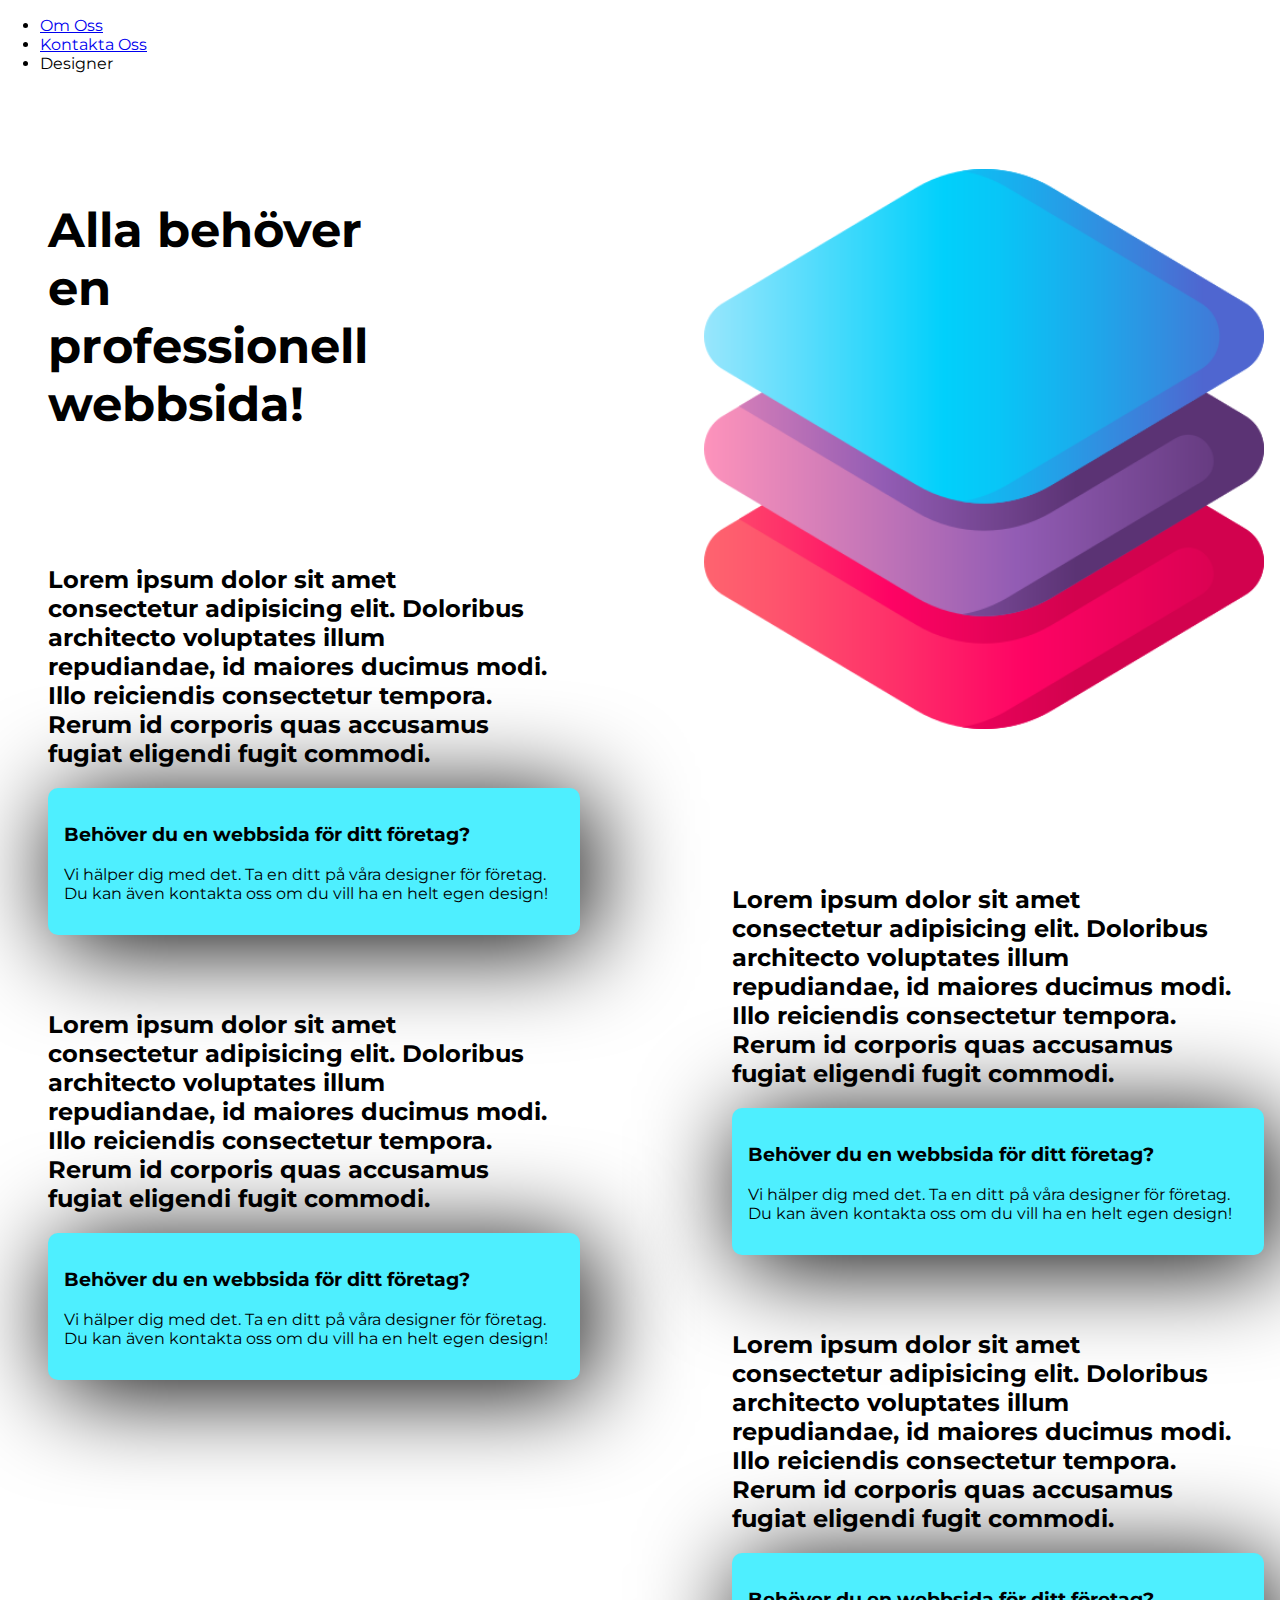
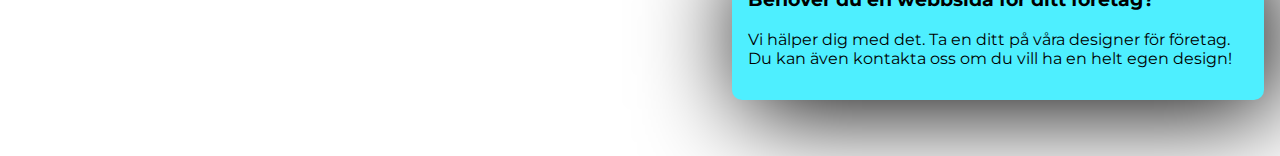
==== pages/index.html @ 2367527f "Version: 0.1.5" ====
<!DOCTYPE html>

<html lang="en">
    <head>
        <meta charset="UTF-8">
        <meta http-equiv="X-UA-Compatible" content="IE=edge">
        <meta name="viewport" content="width=device-width, initial-scale=1.0">
        <title>Hem - Hemsidor UF</title>
        <link rel="stylesheet" href="../styles/style.css">
        <link rel="stylesheet" href="../styles/utility.css">
        <link rel="stylesheet" href="../styles/index.css">
    </head>
    <body>
        <header>
            <nav>
                <div class="container">
                    <ul>
                        <li><a class="fw-400" href="../pages/Om-Oss.html">Om Oss</a></li>
                        <li><a class="fw-400" href="../pages/Kontakta-Oss.html">Kontakta Oss</a></li>
                        <li><a class="fw-400" hrkef="../pages/Designer.html">Designer</a></li>
                    </ul>
                </div>
            </nav>
        </header>
        <main>
            <div class="top-container">
                <h1 class="fs-900">Alla behöver en professionell webbsida!</h1>
                <img src="../images/layers.png">
            </div>
            <div class="mid-container">
                <section class="left">
                    <h2>Lorem ipsum dolor sit amet consectetur adipisicing elit. Doloribus architecto voluptates illum repudiandae, id maiores ducimus modi. Illo reiciendis consectetur tempora. Rerum id corporis quas accusamus fugiat eligendi fugit commodi.</h2>
                    <div class="card primary-color">
                        <h3>Behöver du en webbsida för ditt företag?</h3>
                        <p>Vi hälper dig med det. Ta en ditt på våra designer för företag. Du kan även kontakta oss om du vill ha en helt egen design!</p>
    
                        <div class="card-btn fw-700">Kontakta Oss</div>
                    </div>
                </section>
                <section class="right first-section">
                    <h2>Lorem ipsum dolor sit amet consectetur adipisicing elit. Doloribus architecto voluptates illum repudiandae, id maiores ducimus modi. Illo reiciendis consectetur tempora. Rerum id corporis quas accusamus fugiat eligendi fugit commodi.</h2>
                    <div class="card primary-color">
                        <h3>Behöver du en webbsida för ditt företag?</h3>
                        <p>Vi hälper dig med det. Ta en ditt på våra designer för företag. Du kan även kontakta oss om du vill ha en helt egen design!</p>
    
                        <div class="card-btn fw-700">Kontakta Oss</div>
                    </div>
                </section>
                <section class="left">
                    <h2>Lorem ipsum dolor sit amet consectetur adipisicing elit. Doloribus architecto voluptates illum repudiandae, id maiores ducimus modi. Illo reiciendis consectetur tempora. Rerum id corporis quas accusamus fugiat eligendi fugit commodi.</h2>
                    <div class="card primary-color">
                        <h3>Behöver du en webbsida för ditt företag?</h3>
                        <p>Vi hälper dig med det. Ta en ditt på våra designer för företag. Du kan även kontakta oss om du vill ha en helt egen design!</p>
    
                        <div class="card-btn fw-700">Kontakta Oss</div>
                    </div>
                </section>
                <section class="right">
                    <h2>Lorem ipsum dolor sit amet consectetur adipisicing elit. Doloribus architecto voluptates illum repudiandae, id maiores ducimus modi. Illo reiciendis consectetur tempora. Rerum id corporis quas accusamus fugiat eligendi fugit commodi.</h2>
                    <div class="card primary-color">
                        <h3>Behöver du en webbsida för ditt företag?</h3>
                        <p>Vi hälper dig med det. Ta en ditt på våra designer för företag. Du kan även kontakta oss om du vill ha en helt egen design!</p>
    
                        <div class="card-btn fw-700">Kontakta Oss</div>
                    </div>
                </section>
            </div>
        </main>
        <footer>

        </footer>
    </body>
</html>
---- styles/style.css ----
body {
    padding: 0;
    margin: 0;
    font-family: var(--ff-primary);
}
---- styles/utility.css ----
@import url('https://fonts.googleapis.com/css2?family=Montserrat:wght@400;500;600;700&display=swap');

:root {
    --primary-color: rgba(78,239,255,1);
    --secondary-color: white;
    --text-color: black;
    --clr-footer: #25316D;

    --ff-primary: "Montserrat", sans-serif;
    
    --fw-400: 400;
    --fw-500: 500;
    --fw-600: 600;
    --fw-700: 700;

    --fs-900: 3rem;
}

.fw-400 { font-weight: var(--fw-400) }
.fw-500 { font-weight: var(--fw-500) }
.fw-600 { font-weight: var(--fw-600) }
.fw-700 { font-weight: var(--fw-700) }

.fs-900 { font-size: var(--fs-900) }

.card {
    border-radius: 10px;
    box-shadow: 10px 10px 100px black;
    padding: 20px;
    padding-top: 10px;
}

.primary-color { background: var(--primary-color)}
---- styles/index.css ----
.top-container {
    display: flex;
    justify-content: space-between;
    margin: auto;
    margin-bottom: 5rem;
}

main h1 {
    width: 30%;
}

.top-container img {
    width: 35rem;
    height: 35rem;
    position: absolute;
    right: 1rem;
}

section {
    max-width: 500px;
}

.card {
    width: 100%;
    margin-bottom: 3.5rem;
    padding: 1rem;
}

main {
    margin-top: 3rem;
    padding: 3rem;
}

footer {
    background-color: var(--clr-footer);
}

.card-btn {
    background-color: var(--secondary-color);
    width: 25%;
    padding: 1.2rem 1rem;
    border-radius: 1.2rem;
    text-align: center;
    display: none;
}

.card:hover .card-btn {
    display: block;
}

.first-section {
    margin-top: 20rem;
}

.left { float: left; }
.right { float: right; }
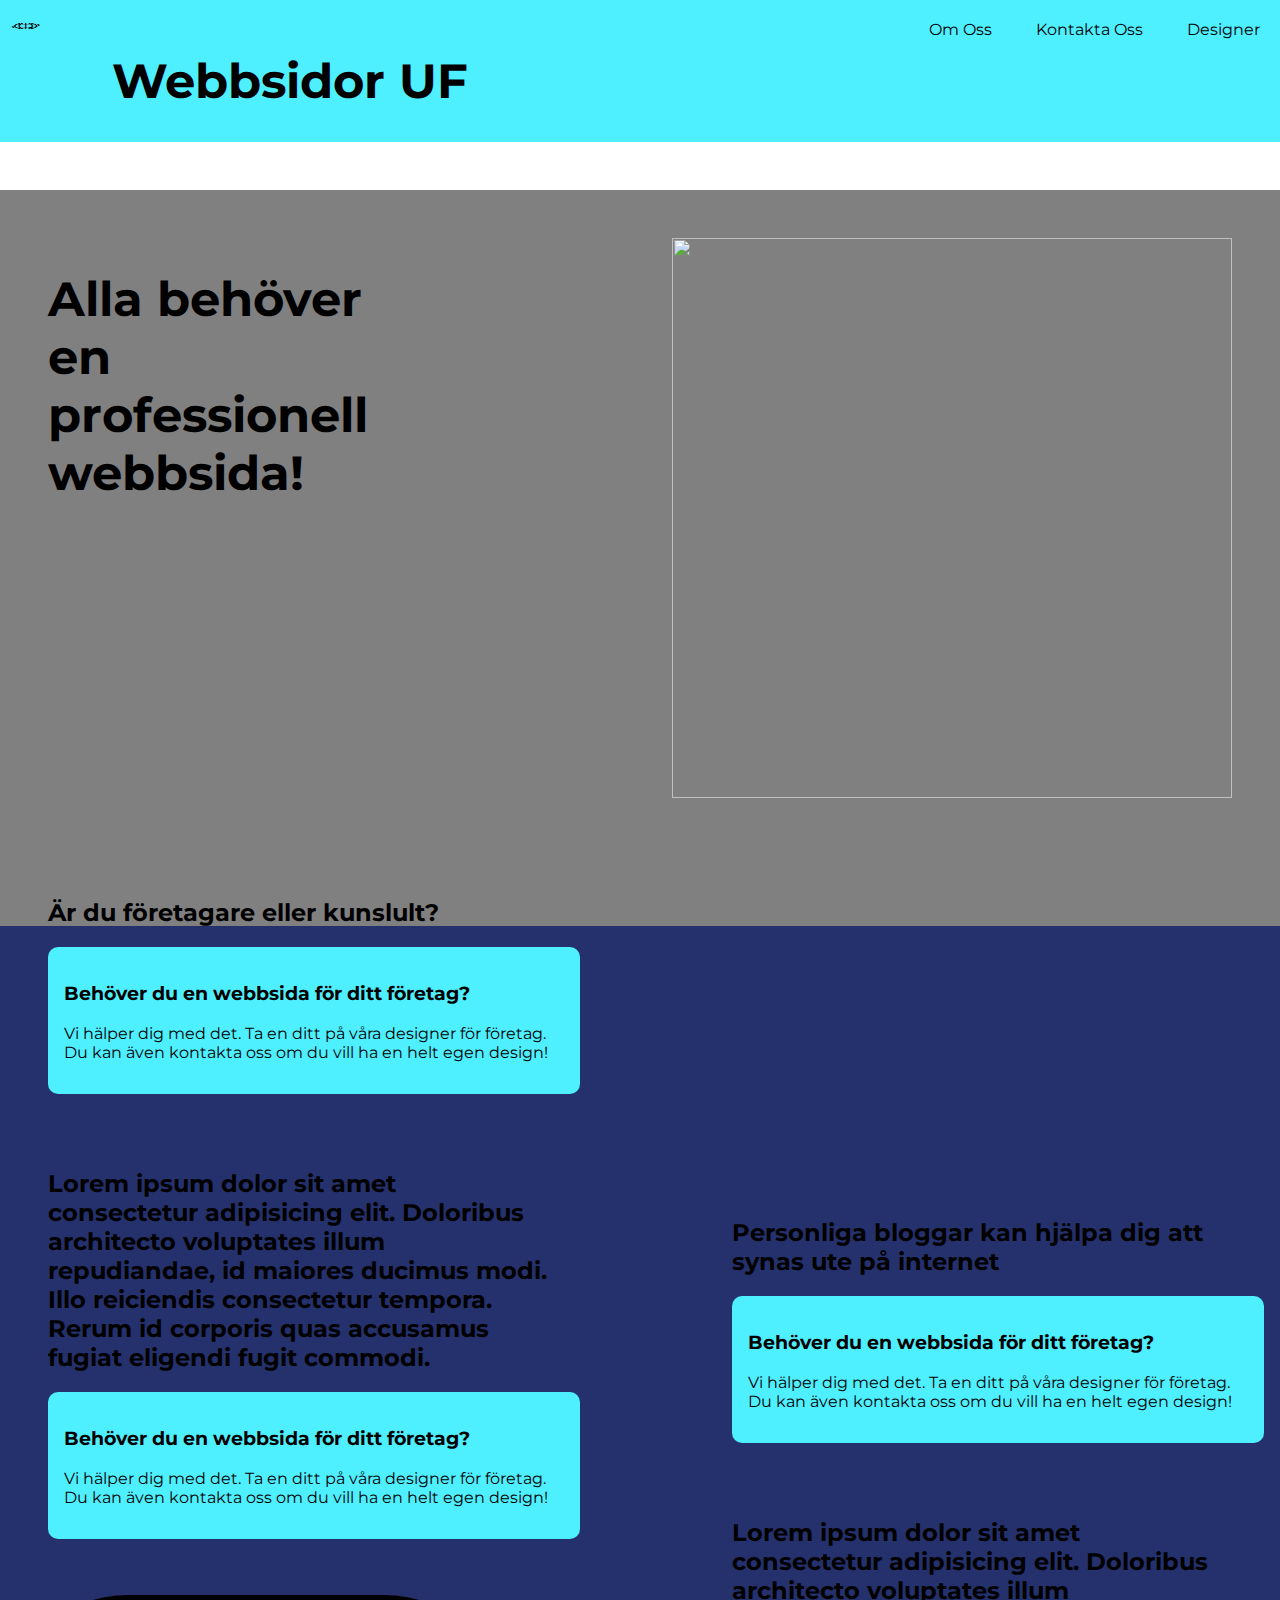
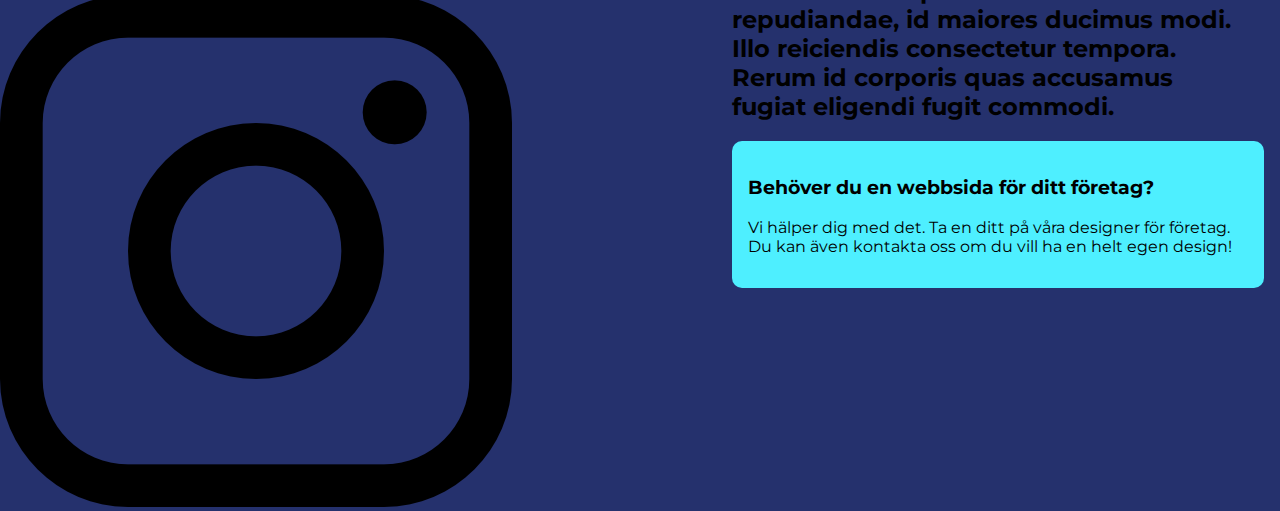
==== commit c0f0149e: "Version: 0.1.8" ====
--- a/pages/index.html
+++ b/pages/index.html
@@ -13,6 +13,10 @@
     <body>
         <header>
             <nav>
+                <div class="left-container">
+                    <img src="../images/unnamed (1).png">
+                    <h1>Webbsidor UF</h1>
+                </div>
                 <div class="container">
                     <ul>
                         <li><a class="fw-400" href="../pages/Om-Oss.html">Om Oss</a></li>
@@ -25,11 +29,13 @@
         <main>
             <div class="top-container">
                 <h1 class="fs-900">Alla behöver en professionell webbsida!</h1>
-                <img src="../images/layers.png">
+                <img src="../images/ux (1).png">
             </div>
             <div class="mid-container">
                 <section class="left">
-                    <h2>Lorem ipsum dolor sit amet consectetur adipisicing elit. Doloribus architecto voluptates illum repudiandae, id maiores ducimus modi. Illo reiciendis consectetur tempora. Rerum id corporis quas accusamus fugiat eligendi fugit commodi.</h2>
+                    <h2>
+                        Är du företagare eller kunslult?
+                    </h2>
                     <div class="card primary-color">
                         <h3>Behöver du en webbsida för ditt företag?</h3>
                         <p>Vi hälper dig med det. Ta en ditt på våra designer för företag. Du kan även kontakta oss om du vill ha en helt egen design!</p>
@@ -38,7 +44,7 @@
                     </div>
                 </section>
                 <section class="right first-section">
-                    <h2>Lorem ipsum dolor sit amet consectetur adipisicing elit. Doloribus architecto voluptates illum repudiandae, id maiores ducimus modi. Illo reiciendis consectetur tempora. Rerum id corporis quas accusamus fugiat eligendi fugit commodi.</h2>
+                    <h2>Personliga bloggar kan hjälpa dig att synas ute på internet</h2>
                     <div class="card primary-color">
                         <h3>Behöver du en webbsida för ditt företag?</h3>
                         <p>Vi hälper dig med det. Ta en ditt på våra designer för företag. Du kan även kontakta oss om du vill ha en helt egen design!</p>
@@ -67,7 +73,9 @@
             </div>
         </main>
         <footer>
-
+            <div class="social-media-holder">
+                <img src="../images/instagram.png">
+            </div>
         </footer>
     </body>
 </html>--- a/styles/style.css
+++ b/styles/style.css
@@ -4,4 +4,66 @@
     padding: 0;
     margin: 0;
     font-family: var(--ff-primary);
+}
+
+nav {
+    background: var(--primary-color);
+    margin: auto;
+    padding-top: 20px;
+    display: flex;
+    justify-content: space-between;
+    flex-grow: 4;
+}
+
+nav .left-container {
+    display: flex;
+    justify-content: space-between;
+}
+
+nav h1 {
+    font-size: 3rem;
+}
+
+nav img {
+    width: 10%;
+    height: 10%;
+    max-height: 7rem;
+    max-width: 7rem;
+    padding: 0;
+}
+
+nav .container {
+    max-width: 1500px;
+}
+
+nav ul {
+    padding: 0;
+    margin: 0;
+    list-style: none;
+}
+
+nav ul li {
+    display: inline;
+    margin: 0 20px;
+}
+
+nav ul li a {
+    text-decoration: none;
+    color: black;
+}
+
+nav ul li a:hover {
+    padding-bottom: 5px;
+    border-bottom: 2px black solid;
+}
+
+main {
+    margin: auto;
+    max-width: 1600px;
+    background-color: grey;
+}
+
+footer {
+    background-color: var(--clr-footer);
+    display: flex,
 }--- a/styles/utility.css
+++ b/styles/utility.css
@@ -27,7 +27,6 @@
 
 .card {
     border-radius: 10px;
-    box-shadow: 10px 10px 100px black;
     padding: 20px;
     padding-top: 10px;
 }
--- a/styles/index.css
+++ b/styles/index.css
@@ -14,7 +14,7 @@
 .top-container img {
     width: 35rem;
     height: 35rem;
-    position: absolute;
+    /* position: absolute; */
     right: 1rem;
 }
 
@@ -31,10 +31,6 @@
 main {
     margin-top: 3rem;
     padding: 3rem;
-}
-
-footer {
-    background-color: var(--clr-footer);
 }
 
 .card-btn {
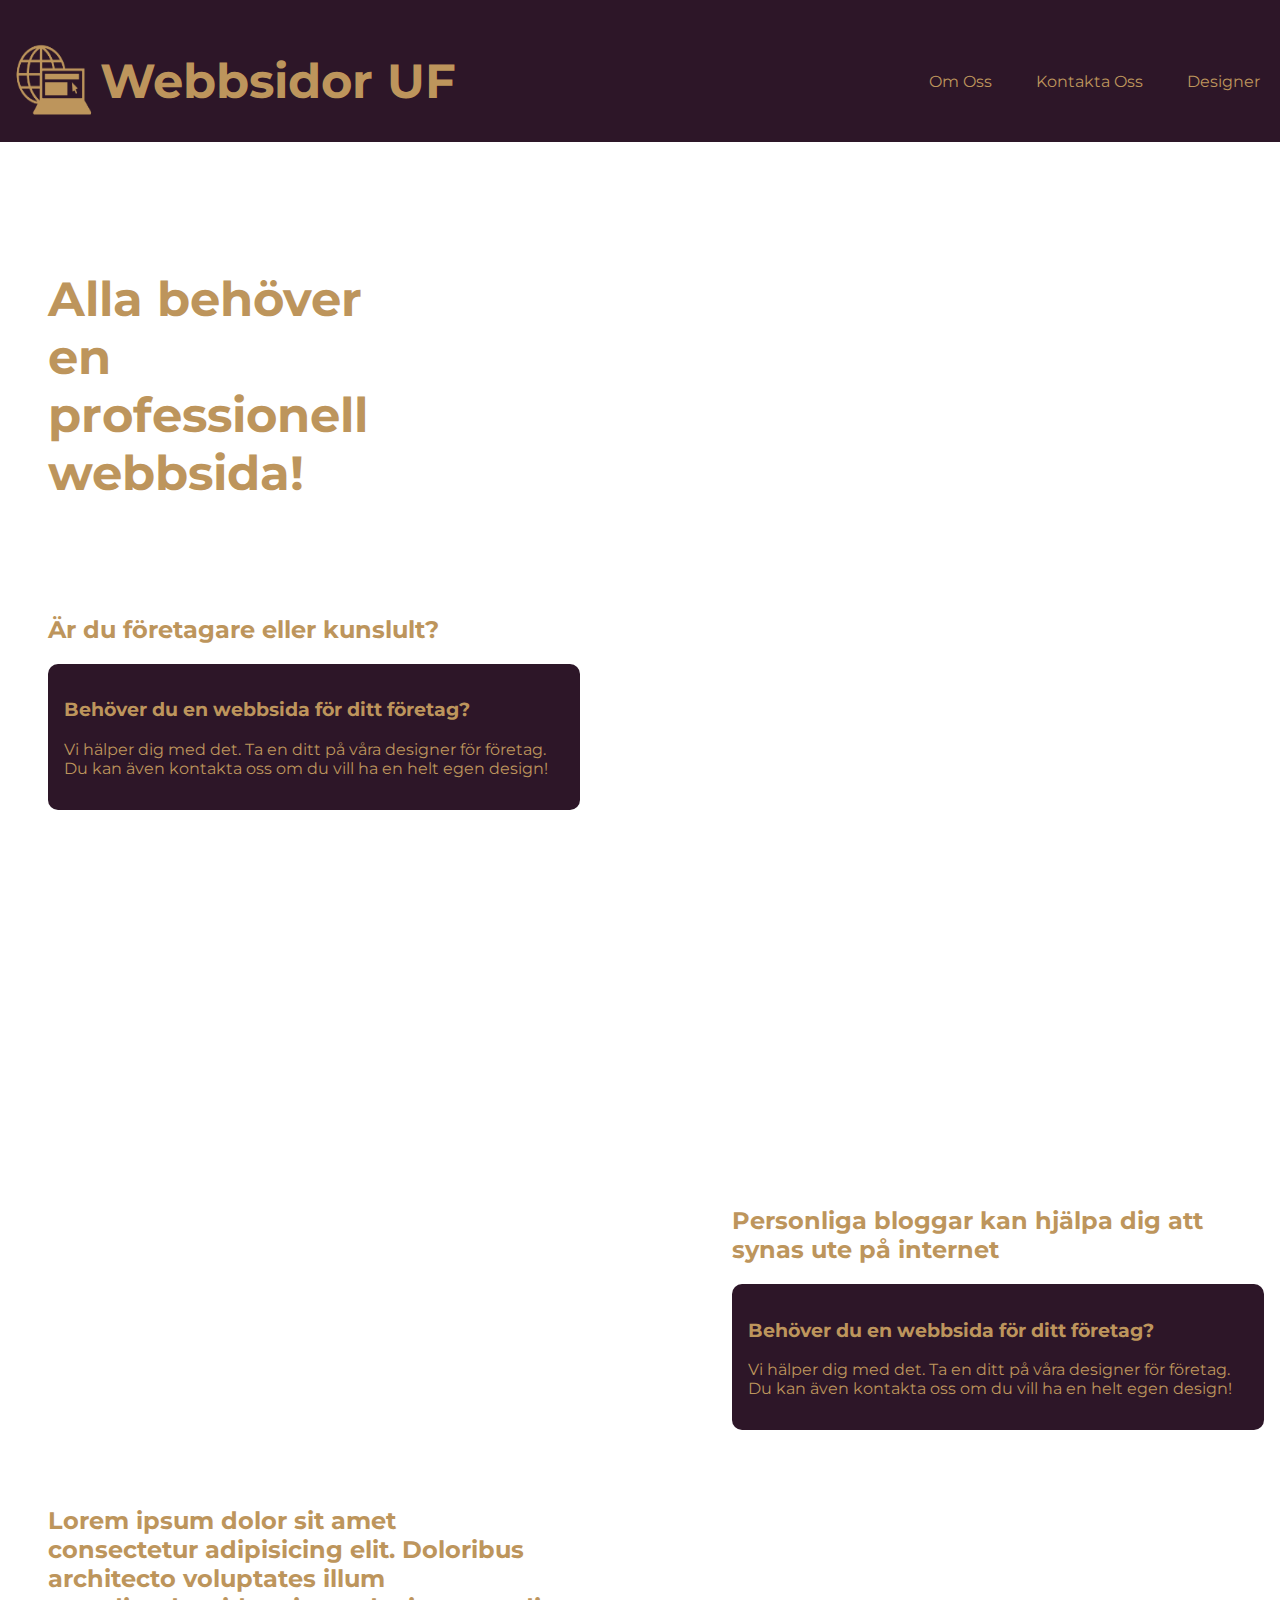
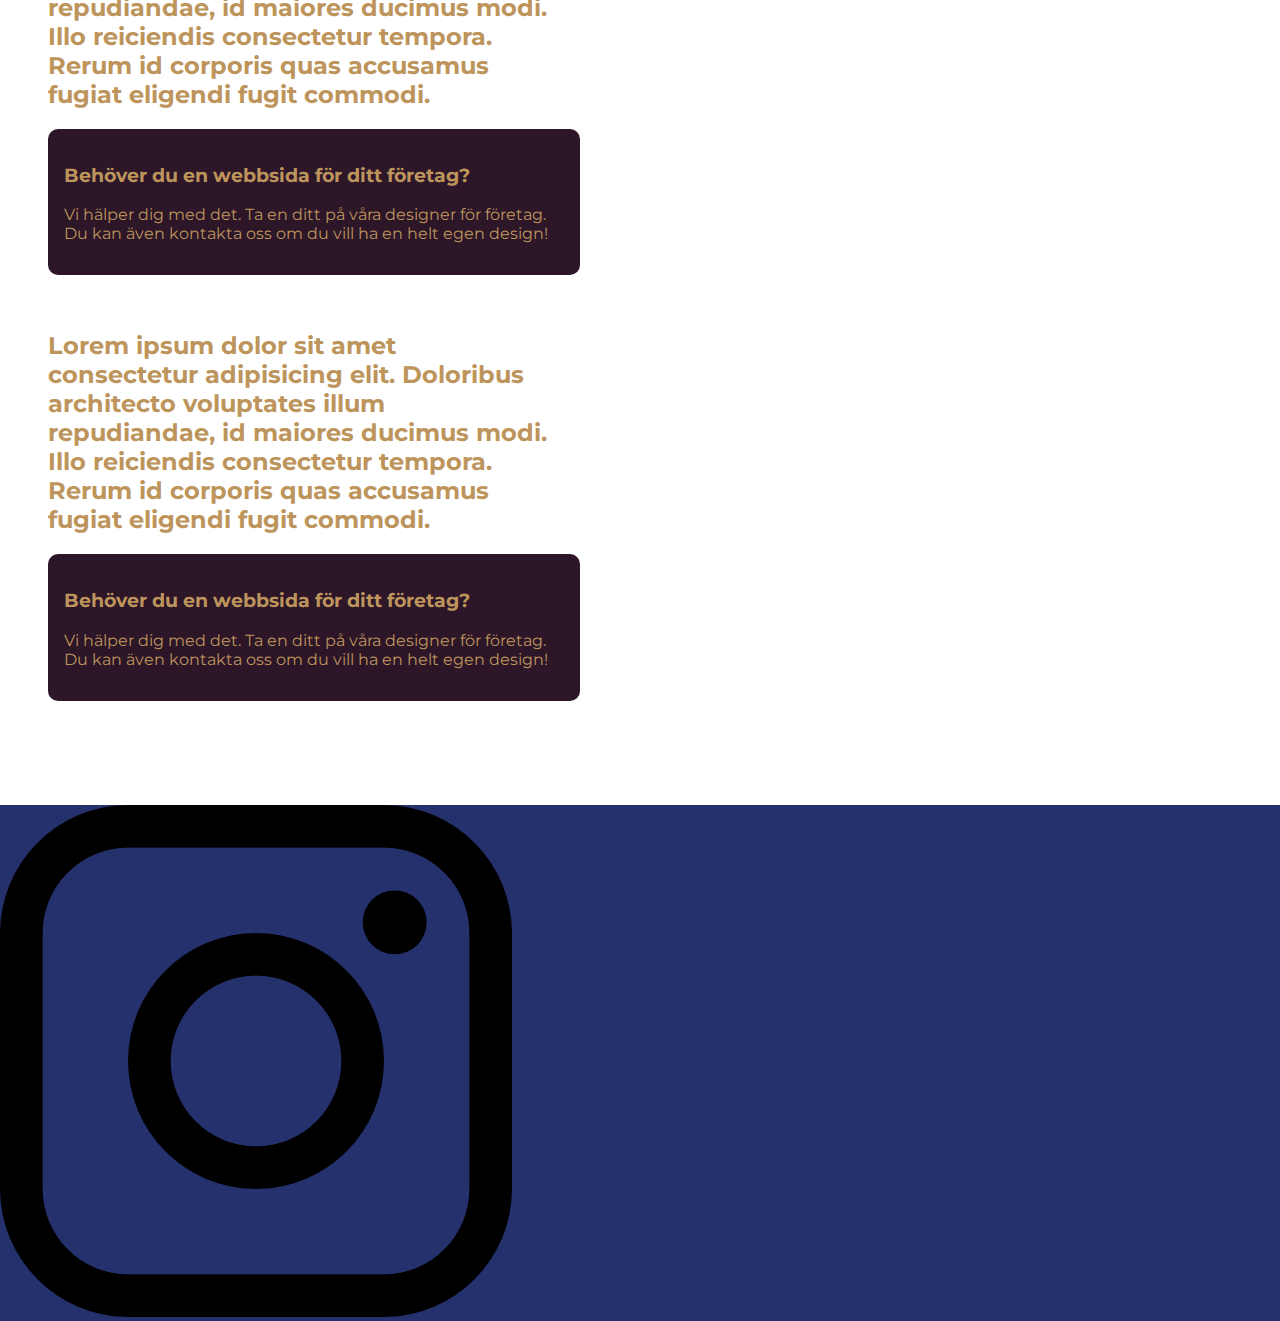
==== commit bf12c8b4: "Version: 0.1.9" ====
--- a/pages/index.html
+++ b/pages/index.html
@@ -14,10 +14,10 @@
         <header>
             <nav>
                 <div class="left-container">
-                    <img src="../images/unnamed (1).png">
+                    <img src="../images/uf-logo.png">
                     <h1>Webbsidor UF</h1>
                 </div>
-                <div class="container">
+                <div class="right-container">
                     <ul>
                         <li><a class="fw-400" href="../pages/Om-Oss.html">Om Oss</a></li>
                         <li><a class="fw-400" href="../pages/Kontakta-Oss.html">Kontakta Oss</a></li>
@@ -29,29 +29,32 @@
         <main>
             <div class="top-container">
                 <h1 class="fs-900">Alla behöver en professionell webbsida!</h1>
-                <img src="../images/ux (1).png">
             </div>
             <div class="mid-container">
-                <section class="left">
-                    <h2>
-                        Är du företagare eller kunslult?
-                    </h2>
-                    <div class="card primary-color">
-                        <h3>Behöver du en webbsida för ditt företag?</h3>
-                        <p>Vi hälper dig med det. Ta en ditt på våra designer för företag. Du kan även kontakta oss om du vill ha en helt egen design!</p>
-    
-                        <div class="card-btn fw-700">Kontakta Oss</div>
-                    </div>
-                </section>
-                <section class="right first-section">
-                    <h2>Personliga bloggar kan hjälpa dig att synas ute på internet</h2>
-                    <div class="card primary-color">
-                        <h3>Behöver du en webbsida för ditt företag?</h3>
-                        <p>Vi hälper dig med det. Ta en ditt på våra designer för företag. Du kan även kontakta oss om du vill ha en helt egen design!</p>
-    
-                        <div class="card-btn fw-700">Kontakta Oss</div>
-                    </div>
-                </section>
+                <article class="left">
+                    <section>
+                        <h2>
+                            Är du företagare eller kunslult?
+                        </h2>
+                        <div class="card primary-color">
+                            <h3>Behöver du en webbsida för ditt företag?</h3>
+                            <p>Vi hälper dig med det. Ta en ditt på våra designer för företag. Du kan även kontakta oss om du vill ha en helt egen design!</p>
+        
+                            <div class="card-btn fw-700">Kontakta Oss</div>
+                        </div>
+                    </section>
+                </article>
+                <article class="right">
+                    <section class="first-section">
+                        <h2>Personliga bloggar kan hjälpa dig att synas ute på internet</h2>
+                        <div class="card primary-color">
+                            <h3>Behöver du en webbsida för ditt företag?</h3>
+                            <p>Vi hälper dig med det. Ta en ditt på våra designer för företag. Du kan även kontakta oss om du vill ha en helt egen design!</p>
+        
+                            <div class="card-btn fw-700">Kontakta Oss</div>
+                        </div>
+                    </section>
+                </article>
                 <section class="left">
                     <h2>Lorem ipsum dolor sit amet consectetur adipisicing elit. Doloribus architecto voluptates illum repudiandae, id maiores ducimus modi. Illo reiciendis consectetur tempora. Rerum id corporis quas accusamus fugiat eligendi fugit commodi.</h2>
                     <div class="card primary-color">
@@ -61,7 +64,7 @@
                         <div class="card-btn fw-700">Kontakta Oss</div>
                     </div>
                 </section>
-                <section class="right">
+                <section>
                     <h2>Lorem ipsum dolor sit amet consectetur adipisicing elit. Doloribus architecto voluptates illum repudiandae, id maiores ducimus modi. Illo reiciendis consectetur tempora. Rerum id corporis quas accusamus fugiat eligendi fugit commodi.</h2>
                     <div class="card primary-color">
                         <h3>Behöver du en webbsida för ditt företag?</h3>
--- a/styles/style.css
+++ b/styles/style.css
@@ -4,6 +4,7 @@
     padding: 0;
     margin: 0;
     font-family: var(--ff-primary);
+    color: var(--text-color);
 }
 
 nav {
@@ -13,11 +14,13 @@
     display: flex;
     justify-content: space-between;
     flex-grow: 4;
+    align-items: center;
 }
 
 nav .left-container {
     display: flex;
     justify-content: space-between;
+    align-items: center;
 }
 
 nav h1 {
@@ -25,14 +28,12 @@
 }
 
 nav img {
-    width: 10%;
-    height: 10%;
-    max-height: 7rem;
-    max-width: 7rem;
+    width: 100px;
+    height: 100px;
     padding: 0;
 }
 
-nav .container {
+nav .right-container {
     max-width: 1500px;
 }
 
@@ -49,7 +50,7 @@
 
 nav ul li a {
     text-decoration: none;
-    color: black;
+    color: inherit;
 }
 
 nav ul li a:hover {
@@ -60,7 +61,6 @@
 main {
     margin: auto;
     max-width: 1600px;
-    background-color: grey;
 }
 
 footer {
--- a/styles/utility.css
+++ b/styles/utility.css
@@ -3,9 +3,9 @@
 @import url('https://fonts.googleapis.com/css2?family=Montserrat:wght@400;500;600;700&display=swap');
 
 :root {
-    --primary-color: rgba(78,239,255,1);
-    --secondary-color: white;
-    --text-color: black;
+    --primary-color: #2d1628;
+    --secondary-color: #bd955c;
+    --text-color: var(--secondary-color);
     --clr-footer: #25316D;
 
     --ff-primary: "Montserrat", sans-serif;
--- a/styles/index.css
+++ b/styles/index.css
@@ -40,6 +40,7 @@
     border-radius: 1.2rem;
     text-align: center;
     display: none;
+    color: var(--primary-color)
 }
 
 .card:hover .card-btn {
@@ -50,5 +51,7 @@
     margin-top: 20rem;
 }
 
-.left { float: left; }
-.right { float: right; }+.right {
+    display: flex;
+    justify-content: end;
+}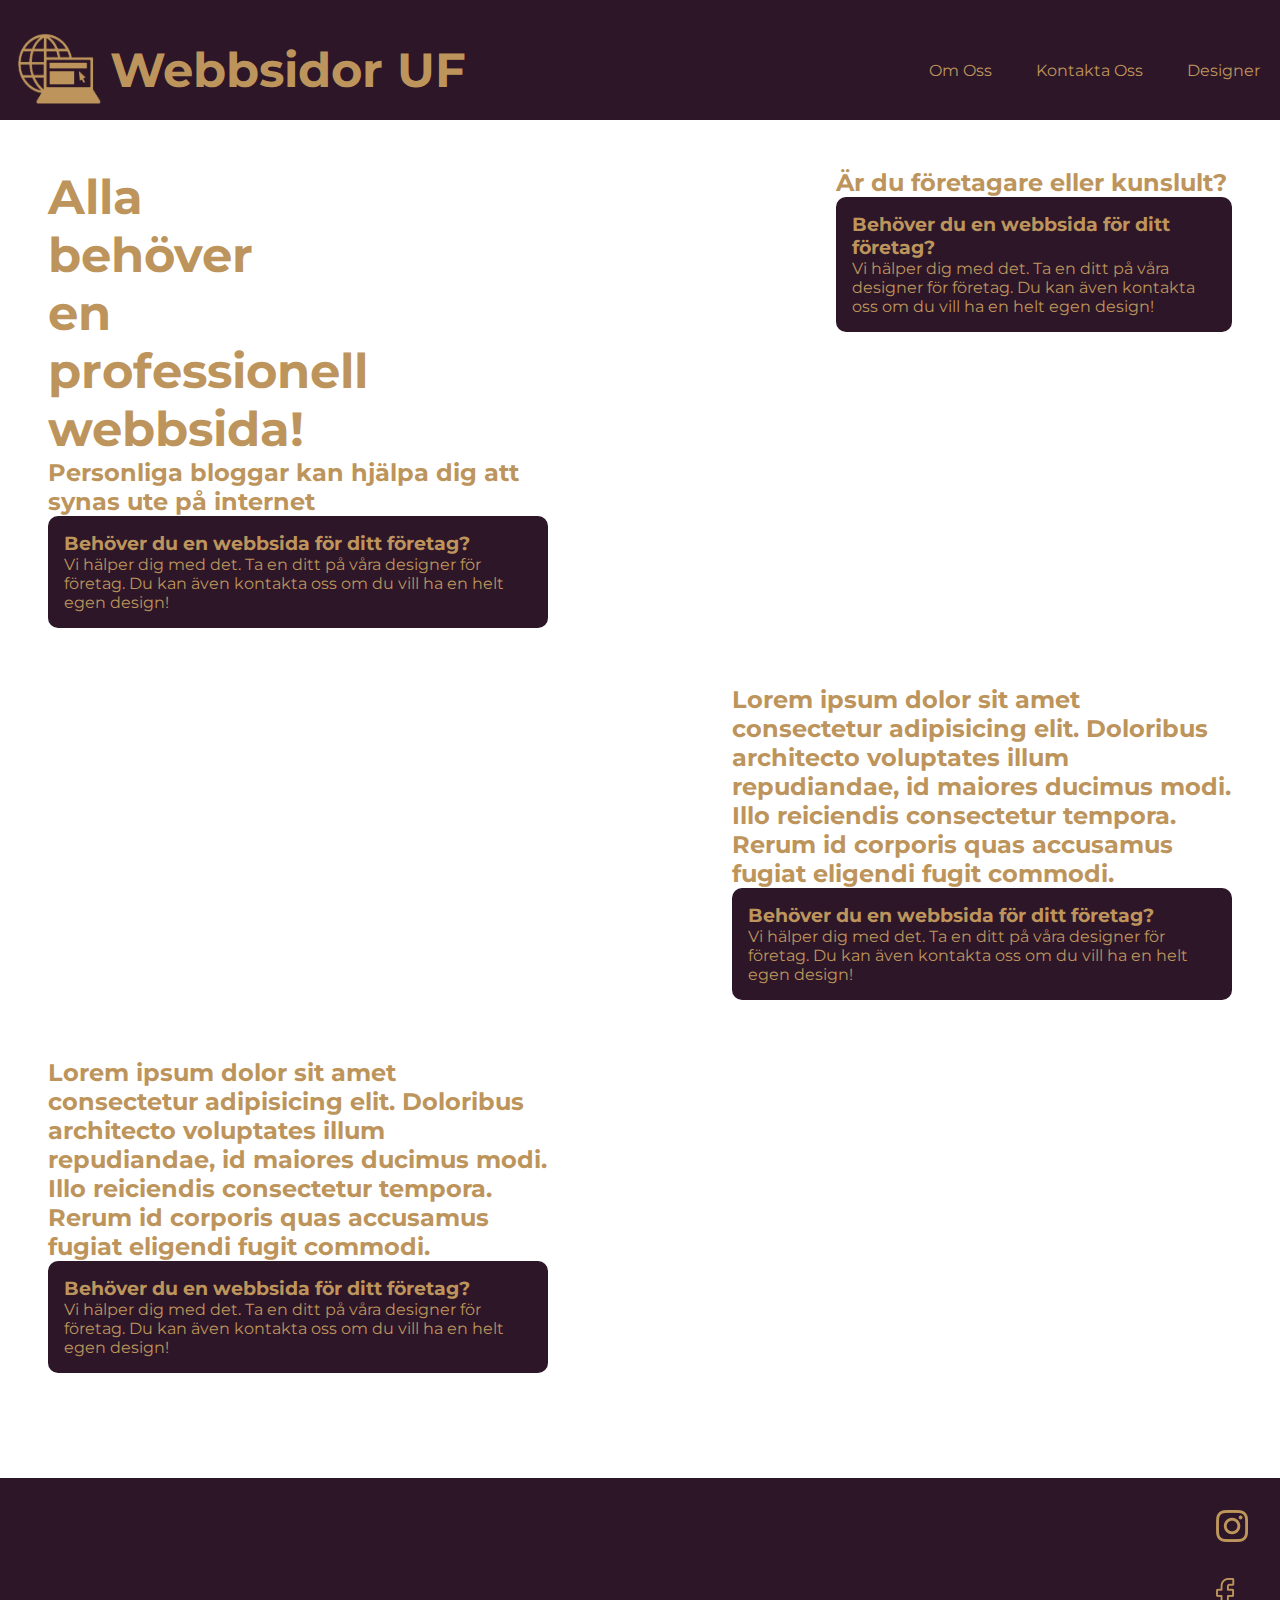
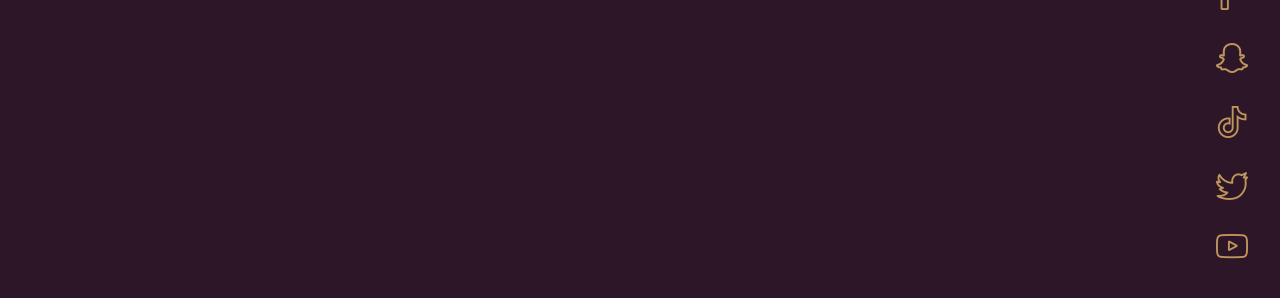
==== commit c9e052fb: "Version: 0.1.12" ====
--- a/pages/index.html
+++ b/pages/index.html
@@ -27,24 +27,26 @@
             </nav>
         </header>
         <main>
-            <div class="top-container">
-                <h1 class="fs-900">Alla behöver en professionell webbsida!</h1>
-            </div>
             <div class="mid-container">
+                <div class="top-container">
+                    <div class="left">
+                        <h1 class="fs-900">Alla behöver en professionell webbsida!</h1>
+                    </div>
+                    <article class="right">
+                        <section>
+                            <h2>
+                                Är du företagare eller kunslult?
+                            </h2>
+                            <div class="card primary-color">
+                                <h3>Behöver du en webbsida för ditt företag?</h3>
+                                <p>Vi hälper dig med det. Ta en ditt på våra designer för företag. Du kan även kontakta oss om du vill ha en helt egen design!</p>
+            
+                                <div class="card-btn fw-700">Kontakta Oss</div>
+                            </div>
+                        </section>
+                    </article>
+                </div>
                 <article class="left">
-                    <section>
-                        <h2>
-                            Är du företagare eller kunslult?
-                        </h2>
-                        <div class="card primary-color">
-                            <h3>Behöver du en webbsida för ditt företag?</h3>
-                            <p>Vi hälper dig med det. Ta en ditt på våra designer för företag. Du kan även kontakta oss om du vill ha en helt egen design!</p>
-        
-                            <div class="card-btn fw-700">Kontakta Oss</div>
-                        </div>
-                    </section>
-                </article>
-                <article class="right">
                     <section class="first-section">
                         <h2>Personliga bloggar kan hjälpa dig att synas ute på internet</h2>
                         <div class="card primary-color">
@@ -55,29 +57,38 @@
                         </div>
                     </section>
                 </article>
-                <section class="left">
-                    <h2>Lorem ipsum dolor sit amet consectetur adipisicing elit. Doloribus architecto voluptates illum repudiandae, id maiores ducimus modi. Illo reiciendis consectetur tempora. Rerum id corporis quas accusamus fugiat eligendi fugit commodi.</h2>
-                    <div class="card primary-color">
-                        <h3>Behöver du en webbsida för ditt företag?</h3>
-                        <p>Vi hälper dig med det. Ta en ditt på våra designer för företag. Du kan även kontakta oss om du vill ha en helt egen design!</p>
-    
-                        <div class="card-btn fw-700">Kontakta Oss</div>
-                    </div>
-                </section>
-                <section>
-                    <h2>Lorem ipsum dolor sit amet consectetur adipisicing elit. Doloribus architecto voluptates illum repudiandae, id maiores ducimus modi. Illo reiciendis consectetur tempora. Rerum id corporis quas accusamus fugiat eligendi fugit commodi.</h2>
-                    <div class="card primary-color">
-                        <h3>Behöver du en webbsida för ditt företag?</h3>
-                        <p>Vi hälper dig med det. Ta en ditt på våra designer för företag. Du kan även kontakta oss om du vill ha en helt egen design!</p>
-    
-                        <div class="card-btn fw-700">Kontakta Oss</div>
-                    </div>
-                </section>
+                <article class="right">
+                    <section>
+                        <h2>Lorem ipsum dolor sit amet consectetur adipisicing elit. Doloribus architecto voluptates illum repudiandae, id maiores ducimus modi. Illo reiciendis consectetur tempora. Rerum id corporis quas accusamus fugiat eligendi fugit commodi.</h2>
+                        <div class="card primary-color">
+                            <h3>Behöver du en webbsida för ditt företag?</h3>
+                            <p>Vi hälper dig med det. Ta en ditt på våra designer för företag. Du kan även kontakta oss om du vill ha en helt egen design!</p>
+        
+                            <div class="card-btn fw-700">Kontakta Oss</div>
+                        </div>
+                    </section>
+                </article>
+                <article class="left">
+                    <section>
+                        <h2>Lorem ipsum dolor sit amet consectetur adipisicing elit. Doloribus architecto voluptates illum repudiandae, id maiores ducimus modi. Illo reiciendis consectetur tempora. Rerum id corporis quas accusamus fugiat eligendi fugit commodi.</h2>
+                        <div class="card primary-color">
+                            <h3>Behöver du en webbsida för ditt företag?</h3>
+                            <p>Vi hälper dig med det. Ta en ditt på våra designer för företag. Du kan även kontakta oss om du vill ha en helt egen design!</p>
+        
+                            <div class="card-btn fw-700">Kontakta Oss</div>
+                        </div>
+                    </section>
+                </article>
             </div>
         </main>
         <footer>
             <div class="social-media-holder">
-                <img src="../images/instagram.png">
+                <a href=""><img src="../images/instagram.png"></a>
+                <a href=""></a><img src="../images/facebook.png"></a>
+                <a href=""></a><img src="../images/snapchat.png"></a>
+                <a href=""></a><img src="../images/tik-tok.png"></a>
+                <a href=""></a><img src="../images/twitter.png"></a>
+                <a href=""></a><img src="../images/youtube.png"></a>
             </div>
         </footer>
     </body>
--- a/styles/style.css
+++ b/styles/style.css
@@ -1,4 +1,10 @@
 
+
+* {
+    margin: 0;
+    padding: 0;
+    box-sizing: border-box;
+}
 
 body {
     padding: 0;
@@ -28,7 +34,7 @@
 }
 
 nav img {
-    width: 100px;
+    width: 110px;
     height: 100px;
     padding: 0;
 }
@@ -55,7 +61,7 @@
 
 nav ul li a:hover {
     padding-bottom: 5px;
-    border-bottom: 2px black solid;
+    border-bottom: 2px var(--text-color) solid;
 }
 
 main {
@@ -65,5 +71,18 @@
 
 footer {
     background-color: var(--clr-footer);
-    display: flex,
+    display: flex;
+    justify-content: end;
+    padding: 2rem;
+}
+
+footer img {
+    width: 2rem;
+}
+
+.social-media-holder {
+    display: flex;
+    flex-direction: column;
+    gap: 1rem;
+    align-items: center;
 }--- a/styles/utility.css
+++ b/styles/utility.css
@@ -6,7 +6,7 @@
     --primary-color: #2d1628;
     --secondary-color: #bd955c;
     --text-color: var(--secondary-color);
-    --clr-footer: #25316D;
+    --clr-footer: var(--primary-color);
 
     --ff-primary: "Montserrat", sans-serif;
     
--- a/styles/index.css
+++ b/styles/index.css
@@ -4,18 +4,10 @@
     display: flex;
     justify-content: space-between;
     margin: auto;
-    margin-bottom: 5rem;
 }
 
 main h1 {
     width: 30%;
-}
-
-.top-container img {
-    width: 35rem;
-    height: 35rem;
-    /* position: absolute; */
-    right: 1rem;
 }
 
 section {
@@ -26,32 +18,49 @@
     width: 100%;
     margin-bottom: 3.5rem;
     padding: 1rem;
+    transition: padding 0.3s ease-out;
 }
 
 main {
-    margin-top: 3rem;
     padding: 3rem;
 }
 
 .card-btn {
     background-color: var(--secondary-color);
-    width: 25%;
-    padding: 1.2rem 1rem;
+    width: 35%;
+    margin-top: 0.8rem;
+    padding: 1.3rem 0.5rem;
     border-radius: 1.2rem;
     text-align: center;
-    display: none;
-    color: var(--primary-color)
+    float: left;
+    visibility: collapse;
+    color: var(--primary-color);
+    opacity: 0;
+    transition: visibility 0s, opacity 0.5s ease-in;
 }
 
 .card:hover .card-btn {
-    display: block;
+    visibility: visible;
+    opacity: 1;
+}
+
+.card:hover {
+    padding-bottom: 6rem;
 }
 
 .first-section {
-    margin-top: 20rem;
+    
+}
+
+article {
+    display: flex;
+    align-items: flex-start;
 }
 
 .right {
-    display: flex;
     justify-content: end;
+}
+
+.left {
+    justify-content: start;
 }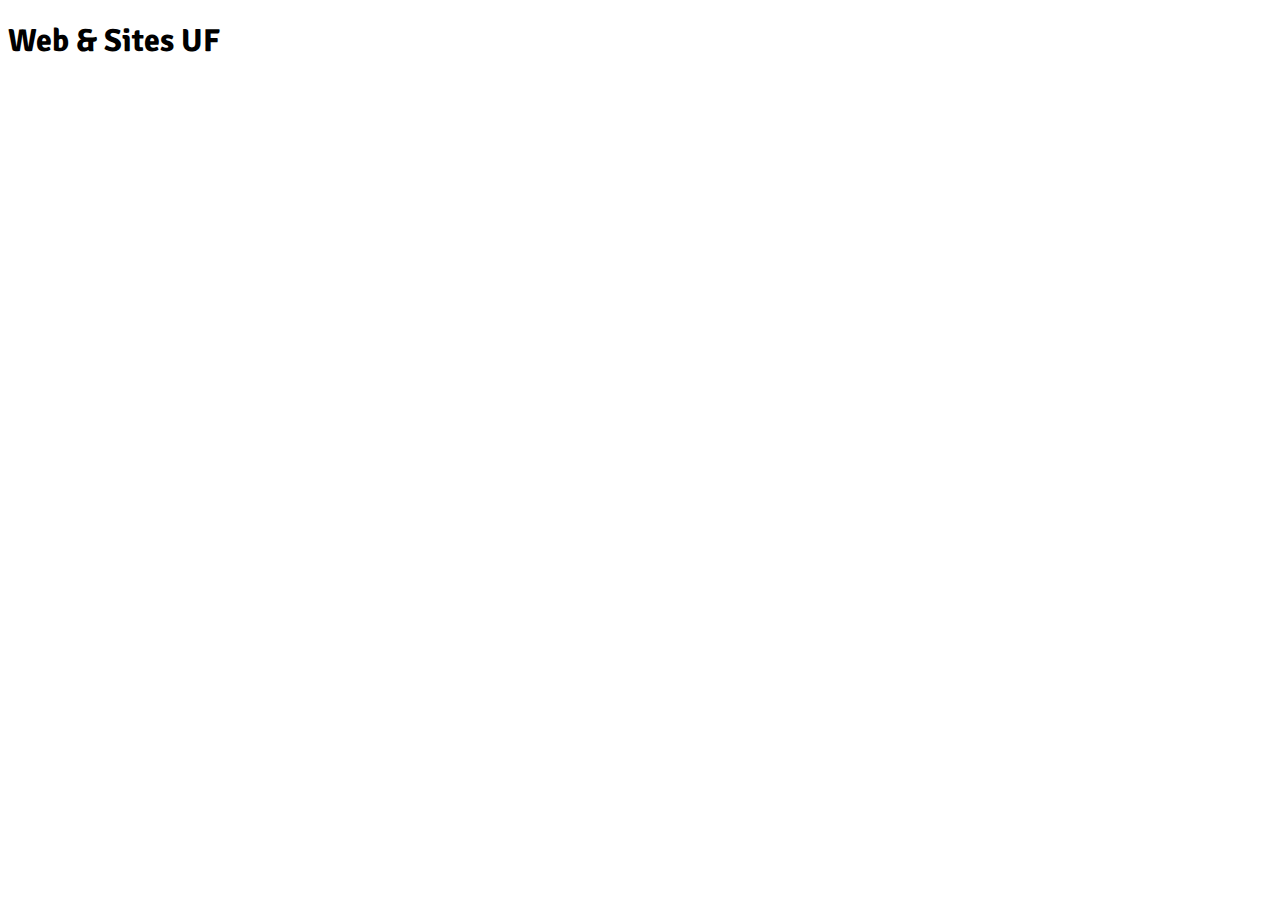
==== commit 829bdf9a: "Version: 0.1.15" ====
--- a/pages/index.html
+++ b/pages/index.html
@@ -5,91 +5,23 @@
         <meta charset="UTF-8">
         <meta http-equiv="X-UA-Compatible" content="IE=edge">
         <meta name="viewport" content="width=device-width, initial-scale=1.0">
-        <title>Hem - Hemsidor UF</title>
-        <link rel="stylesheet" href="../styles/style.css">
-        <link rel="stylesheet" href="../styles/utility.css">
-        <link rel="stylesheet" href="../styles/index.css">
+        <title>Document</title>
+        <link rel="stylesheet" type="text/css" href="/styles/utility.css">
     </head>
     <body>
         <header>
+            <div class="logo-container">
+                <h1 class="ff-logo">Web & Sites UF</h1>
+            </div>
             <nav>
-                <div class="left-container">
-                    <img src="../images/uf-logo.png">
-                    <h1>Webbsidor UF</h1>
-                </div>
-                <div class="right-container">
-                    <ul>
-                        <li><a class="fw-400" href="../pages/Om-Oss.html">Om Oss</a></li>
-                        <li><a class="fw-400" href="../pages/Kontakta-Oss.html">Kontakta Oss</a></li>
-                        <li><a class="fw-400" hrkef="../pages/Designer.html">Designer</a></li>
-                    </ul>
-                </div>
+
             </nav>
         </header>
         <main>
-            <div class="mid-container">
-                <div class="top-container">
-                    <div class="left">
-                        <h1 class="fs-900">Alla behöver en professionell webbsida!</h1>
-                    </div>
-                    <article class="right">
-                        <section>
-                            <h2>
-                                Är du företagare eller kunslult?
-                            </h2>
-                            <div class="card primary-color">
-                                <h3>Behöver du en webbsida för ditt företag?</h3>
-                                <p>Vi hälper dig med det. Ta en ditt på våra designer för företag. Du kan även kontakta oss om du vill ha en helt egen design!</p>
-            
-                                <div class="card-btn fw-700">Kontakta Oss</div>
-                            </div>
-                        </section>
-                    </article>
-                </div>
-                <article class="left">
-                    <section class="first-section">
-                        <h2>Personliga bloggar kan hjälpa dig att synas ute på internet</h2>
-                        <div class="card primary-color">
-                            <h3>Behöver du en webbsida för ditt företag?</h3>
-                            <p>Vi hälper dig med det. Ta en ditt på våra designer för företag. Du kan även kontakta oss om du vill ha en helt egen design!</p>
-        
-                            <div class="card-btn fw-700">Kontakta Oss</div>
-                        </div>
-                    </section>
-                </article>
-                <article class="right">
-                    <section>
-                        <h2>Lorem ipsum dolor sit amet consectetur adipisicing elit. Doloribus architecto voluptates illum repudiandae, id maiores ducimus modi. Illo reiciendis consectetur tempora. Rerum id corporis quas accusamus fugiat eligendi fugit commodi.</h2>
-                        <div class="card primary-color">
-                            <h3>Behöver du en webbsida för ditt företag?</h3>
-                            <p>Vi hälper dig med det. Ta en ditt på våra designer för företag. Du kan även kontakta oss om du vill ha en helt egen design!</p>
-        
-                            <div class="card-btn fw-700">Kontakta Oss</div>
-                        </div>
-                    </section>
-                </article>
-                <article class="left">
-                    <section>
-                        <h2>Lorem ipsum dolor sit amet consectetur adipisicing elit. Doloribus architecto voluptates illum repudiandae, id maiores ducimus modi. Illo reiciendis consectetur tempora. Rerum id corporis quas accusamus fugiat eligendi fugit commodi.</h2>
-                        <div class="card primary-color">
-                            <h3>Behöver du en webbsida för ditt företag?</h3>
-                            <p>Vi hälper dig med det. Ta en ditt på våra designer för företag. Du kan även kontakta oss om du vill ha en helt egen design!</p>
-        
-                            <div class="card-btn fw-700">Kontakta Oss</div>
-                        </div>
-                    </section>
-                </article>
-            </div>
+
         </main>
         <footer>
-            <div class="social-media-holder">
-                <a href=""><img src="../images/instagram.png"></a>
-                <a href=""></a><img src="../images/facebook.png"></a>
-                <a href=""></a><img src="../images/snapchat.png"></a>
-                <a href=""></a><img src="../images/tik-tok.png"></a>
-                <a href=""></a><img src="../images/twitter.png"></a>
-                <a href=""></a><img src="../images/youtube.png"></a>
-            </div>
+
         </footer>
     </body>
 </html>--- a/styles/utility.css
+++ b/styles/utility.css
@@ -1,34 +1,21 @@
-
-
-@import url('https://fonts.googleapis.com/css2?family=Montserrat:wght@400;500;600;700&display=swap');
+@import url('https://fonts.googleapis.com/css2?family=Fraunces:opsz,wght@9..144,700&family=Signika:wght@600;700&display=swap');
 
 :root {
-    --primary-color: #2d1628;
-    --secondary-color: #bd955c;
-    --text-color: var(--secondary-color);
-    --clr-footer: var(--primary-color);
+    --ff-logo: Signika;
 
-    --ff-primary: "Montserrat", sans-serif;
-    
     --fw-400: 400;
     --fw-500: 500;
     --fw-600: 600;
     --fw-700: 700;
-
-    --fs-900: 3rem;
+    --fw-800: 800;
+    --fw-900: 900;
 }
 
-.fw-400 { font-weight: var(--fw-400) }
-.fw-500 { font-weight: var(--fw-500) }
-.fw-600 { font-weight: var(--fw-600) }
-.fw-700 { font-weight: var(--fw-700) }
+.ff-logo { font-family: var(--ff-logo)}
 
-.fs-900 { font-size: var(--fs-900) }
-
-.card {
-    border-radius: 10px;
-    padding: 20px;
-    padding-top: 10px;
-}
-
-.primary-color { background: var(--primary-color)}+.fw-400 { font-weight: var(--fw-400);}
+.fw-500 { font-weight: var(--fw-500);}
+.fw-600 { font-weight: var(--fw-600);}
+.fw-700 { font-weight: var(--fw-700);}
+.fw-800 { font-weight: var(--fw-800);}
+.fw-900 { font-weight: var(--fw-900);}
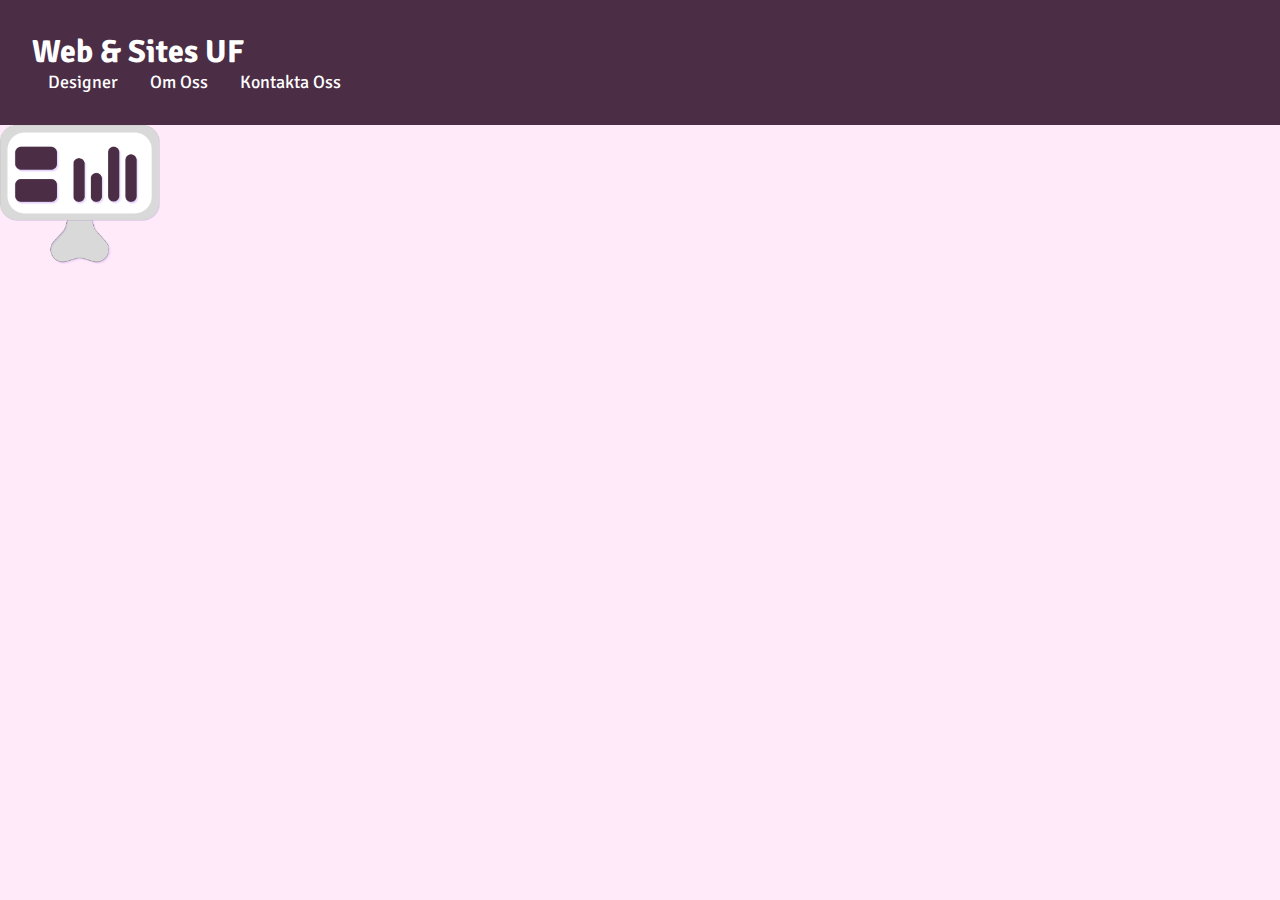
==== commit 9de7ca4d: "Version: 0.1.16" ====
--- a/pages/index.html
+++ b/pages/index.html
@@ -7,18 +7,25 @@
         <meta name="viewport" content="width=device-width, initial-scale=1.0">
         <title>Document</title>
         <link rel="stylesheet" type="text/css" href="/styles/utility.css">
+        <link rel="stylesheet" type="text/css" href="/styles/style.css">
     </head>
     <body>
-        <header>
-            <div class="logo-container">
-                <h1 class="ff-logo">Web & Sites UF</h1>
+        <header class="main-header">
+            <div class="top-container">
+                <div class="logo-container">
+                    <h1 class="ff-logo">Web & Sites UF</h1>
+                </div>
+                <nav>
+                    <a class="ff-logo fs-300" href="/pages/designer.html">Designer</a>
+                    <a class="ff-logo fs-300" href="/pages/om-oss.html">Om Oss</a>
+                    <a class="ff-logo fs-300" href="/pages/kontakta-oss.html">Kontakta Oss</a>
+                </nav>
             </div>
-            <nav>
-
-            </nav>
+            <div class="botton-container">
+            </div>
         </header>
         <main>
-
+            <img class="monitor" src="/images/Monitor.png">
         </main>
         <footer>
 
--- a/styles/utility.css
+++ b/styles/utility.css
@@ -1,6 +1,18 @@
 @import url('https://fonts.googleapis.com/css2?family=Fraunces:opsz,wght@9..144,700&family=Signika:wght@600;700&display=swap');
 
 :root {
+    --clr-purple: #4B2D45;
+    --clr-white-600: #FFFFFF;
+    --clr-white-400: #FFEAFA;
+    --clr-black: #000000;
+
+    --clr-primary: var(--clr-purple);
+    --text-light: var(--clr-white-600);
+    --text-dark: var(--clr-black);
+    --clr-text-primary: var(--text-light);
+    --clr-text-secondary: var(--text-dark);
+    --clr-body: var(--clr-white-400);
+
     --ff-logo: Signika;
 
     --fw-400: 400;
@@ -9,6 +21,21 @@
     --fw-700: 700;
     --fw-800: 800;
     --fw-900: 900;
+
+    --fs-200: 1rem;
+    --fs-300: 1.125rem;
+    --fs-400: 1.25rem;
+    --fs-500: 1.5rem;
+    --fs-600: 1.75rem;
+    --fs-700: 1.875rem;
+    --fs-800: 2.1875rem;
+    --fs-900: 2.5rem;
+}
+
+* {
+    padding: 0;
+    margin: 0;
+    box-sizing: border-box;
 }
 
 .ff-logo { font-family: var(--ff-logo)}
@@ -19,3 +46,12 @@
 .fw-700 { font-weight: var(--fw-700);}
 .fw-800 { font-weight: var(--fw-800);}
 .fw-900 { font-weight: var(--fw-900);}
+
+.fs-200 { font-size: var(--fs-200);}
+.fs-300 { font-size: var(--fs-300);}
+.fs-400 { font-size: var(--fs-400);}
+.fs-500 { font-size: var(--fs-500);}
+.fs-600 { font-size: var(--fs-600);}
+.fs-700 { font-size: var(--fs-700);}
+.fs-800 { font-size: var(--fs-800);}
+.fs-900 { font-size: var(--fs-900);}--- a/styles/style.css
+++ b/styles/style.css
@@ -0,0 +1,28 @@
+
+
+body {
+    color: var(--clr-text-primary);
+    background-color: var(--clr-body);
+}
+
+.main-header {
+    background-color: var(--clr-primary);
+    padding: 2rem;
+    display: flex;
+    align-items: center;
+    justify-content: space-between;
+}
+
+.main-header nav {
+    display: flex;
+}
+
+.main-header a {
+    color: inherit;
+    text-decoration: none;
+    margin: 0 1rem;
+}
+
+.monitor {
+    width: 10rem;
+}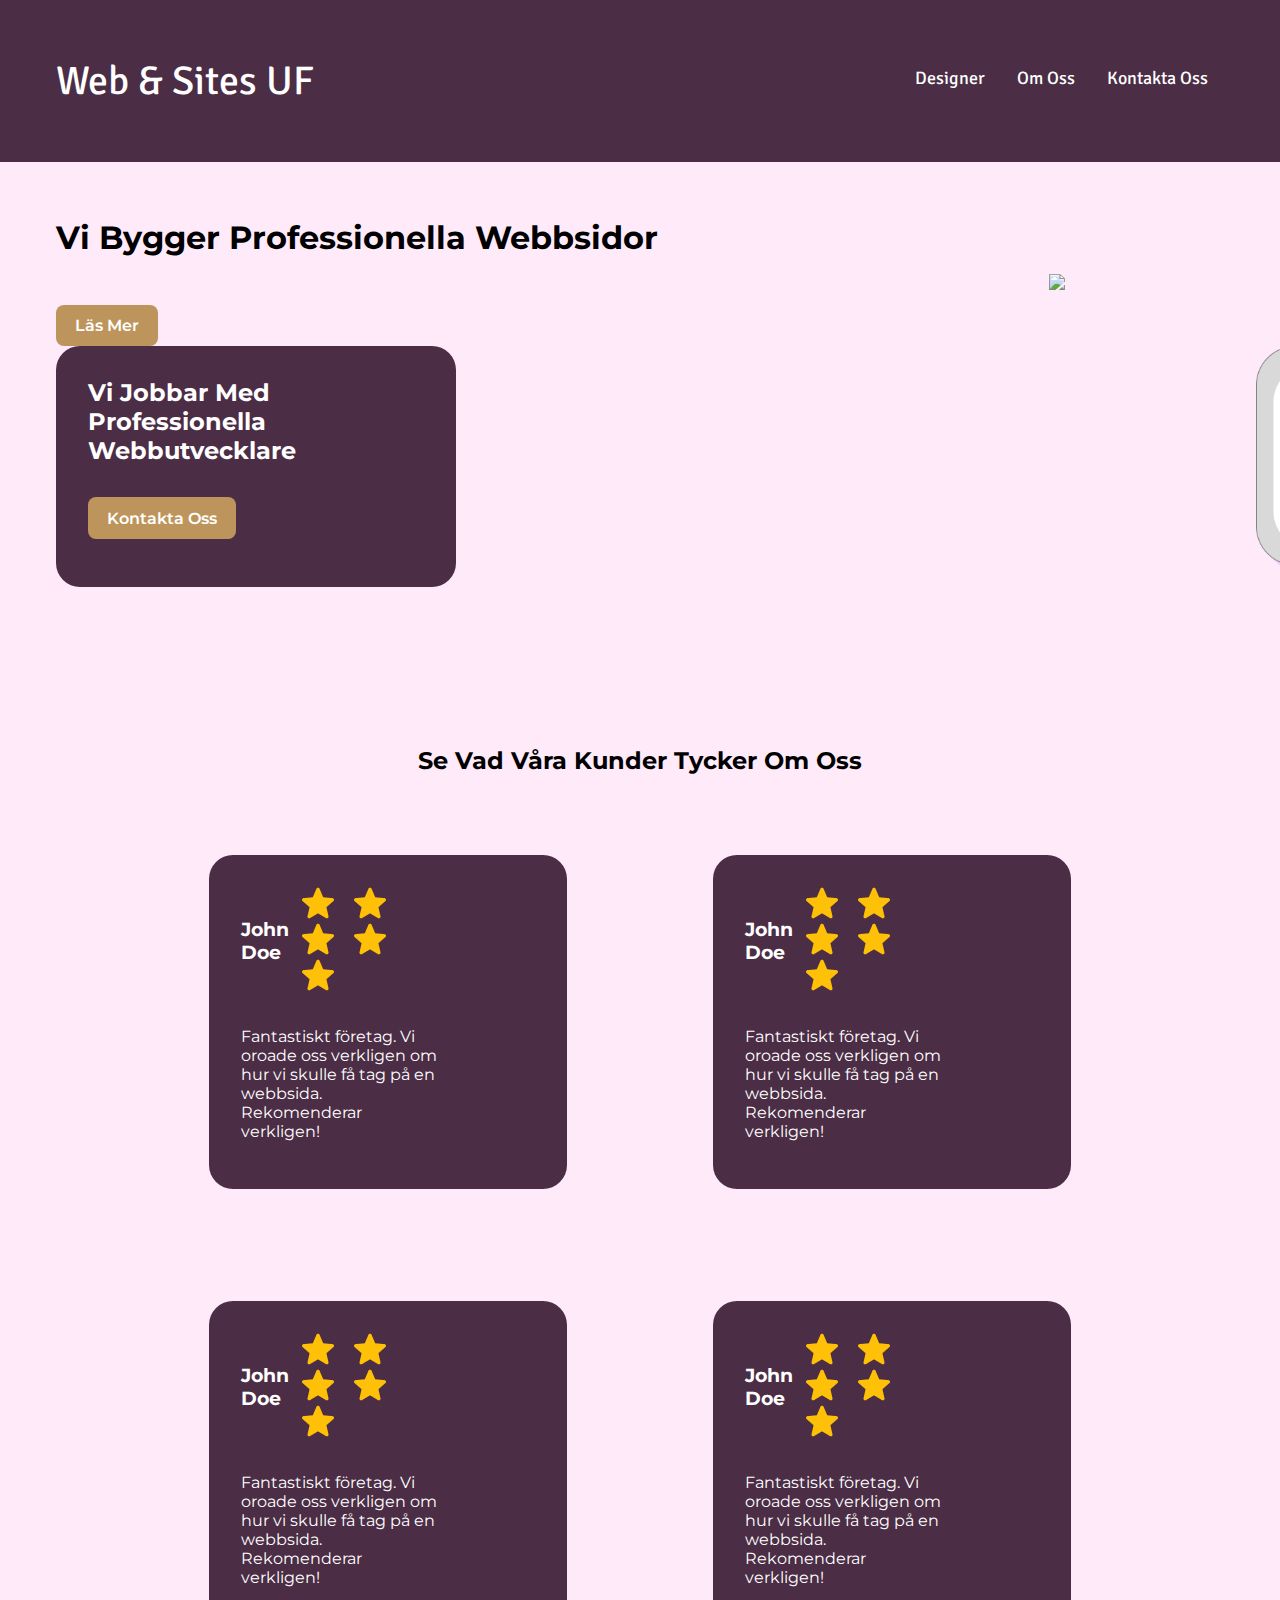
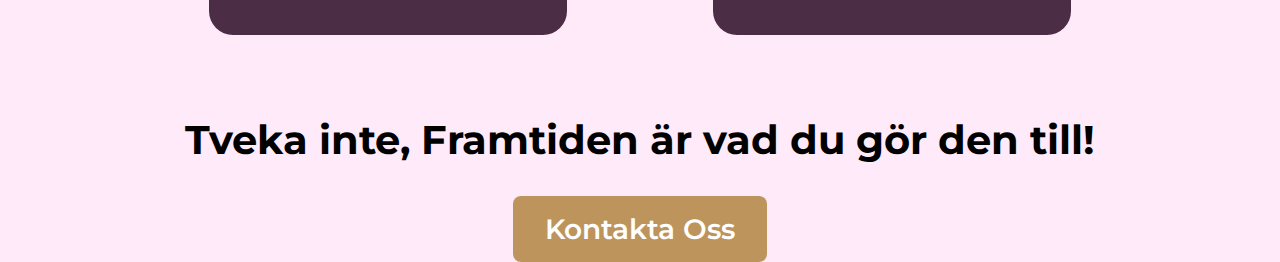
==== commit d5091546: "Version: 0.1.18" ====
--- a/pages/index.html
+++ b/pages/index.html
@@ -11,21 +11,103 @@
     </head>
     <body>
         <header class="main-header">
+            <div class="logo-container">
+                <p class="ff-logo fs-900">Web & Sites UF</p>
+            </div>
+            <nav>
+                <a class="ff-logo fs-300" href="/pages/designer.html">Designer</a>
+                <a class="ff-logo fs-300" href="/pages/om-oss.html">Om Oss</a>
+                <a class="ff-logo fs-300" href="/pages/kontakta-oss.html">Kontakta Oss</a>
+            </nav>
+        </header>
+        <aside class="body-aside">
             <div class="top-container">
-                <div class="logo-container">
-                    <h1 class="ff-logo">Web & Sites UF</h1>
+                <div class="left-container">
+                    <h1 class="text-dark">Vi Bygger Professionella Webbsidor</h1>
+                    <a class="gold-btn read-more" href="">Läs Mer</a>
                 </div>
-                <nav>
-                    <a class="ff-logo fs-300" href="/pages/designer.html">Designer</a>
-                    <a class="ff-logo fs-300" href="/pages/om-oss.html">Om Oss</a>
-                    <a class="ff-logo fs-300" href="/pages/kontakta-oss.html">Kontakta Oss</a>
-                </nav>
+                <img class="right-container blob" src="/images/Blob.png">
             </div>
-            <div class="botton-container">
+
+            <div class="bottom-container">
+                <div class="card">
+                    <h2>Vi Jobbar Med Professionella Webbutvecklare</h2>
+                    <a class="gold-btn" href="">Kontakta Oss</a>
+                </div>
+                <img class="monitor" src="/images/Monitor.png">
             </div>
-        </header>
+        </aside>
         <main>
-            <img class="monitor" src="/images/Monitor.png">
+            <h2 class="text-dark">Se Vad Våra Kunder Tycker Om Oss</h2>
+            <header class="header-main-body">
+                <div class="card testimonial">
+                    <header>
+                        <h3>John Doe</h3>
+                        <div class="star-holder">
+                            <img src="/images/star (6).png">
+                            <img src="/images/star (6).png">
+                            <img src="/images/star (6).png">
+                            <img src="/images/star (6).png">
+                            <img src="/images/star (6).png">
+                        </div>
+                    </header>
+                    <footer>
+                        <p>Fantastiskt företag. Vi oroade oss verkligen om hur vi skulle få tag på en webbsida. Rekomenderar verkligen!</p>
+                    </footer>
+                </div>
+                <div class="card testimonial">
+                    <header>
+                        <h3>John Doe</h3>
+                        <div class="star-holder">
+                            <img src="/images/star (6).png">
+                            <img src="/images/star (6).png">
+                            <img src="/images/star (6).png">
+                            <img src="/images/star (6).png">
+                            <img src="/images/star (6).png">
+                        </div>
+                    </header>
+                    <footer>
+                        <p>Fantastiskt företag. Vi oroade oss verkligen om hur vi skulle få tag på en webbsida. Rekomenderar verkligen!</p>
+                    </footer>
+                </div>
+                <div class="card testimonial">
+                    <header>
+                        <h3>John Doe</h3>
+                        <div class="star-holder">
+                            <img src="/images/star (6).png">
+                            <img src="/images/star (6).png">
+                            <img src="/images/star (6).png">
+                            <img src="/images/star (6).png">
+                            <img src="/images/star (6).png">
+                        </div>
+                    </header>
+                    <footer>
+                        <p>Fantastiskt företag. Vi oroade oss verkligen om hur vi skulle få tag på en webbsida. Rekomenderar verkligen!</p>
+                    </footer>
+                </div>
+                <div class="card testimonial">
+                    <header>
+                        <h3>John Doe</h3>
+                        <div class="star-holder">
+                            <img src="/images/star (6).png">
+                            <img src="/images/star (6).png">
+                            <img src="/images/star (6).png">
+                            <img src="/images/star (6).png">
+                            <img src="/images/star (6).png">
+                        </div>
+                    </header>
+                    <footer>
+                        <p>Fantastiskt företag. Vi oroade oss verkligen om hur vi skulle få tag på en webbsida. Rekomenderar verkligen!</p>
+                    </footer>
+                </div>
+            </header>
+            <footer>
+                
+            </footer>
+            <aside>
+                <h2 class="fs-900 text-dark">Tveka inte, Framtiden är vad du gör den till!</h2>
+                <a class="gold-btn contact-us-bottom fs-600">Kontakta Oss</a>
+            </aside>
         </main>
         <footer>
 
--- a/styles/utility.css
+++ b/styles/utility.css
@@ -1,12 +1,15 @@
 @import url('https://fonts.googleapis.com/css2?family=Fraunces:opsz,wght@9..144,700&family=Signika:wght@600;700&display=swap');
+@import url('https://fonts.googleapis.com/css2?family=Fraunces:opsz,wght@9..144,700&family=Montserrat:wght@300;400;500;600;800&display=swap');
 
 :root {
     --clr-purple: #4B2D45;
+    --clr-gold: #BD955C;
     --clr-white-600: #FFFFFF;
     --clr-white-400: #FFEAFA;
     --clr-black: #000000;
 
     --clr-primary: var(--clr-purple);
+    --clr-secondary: var(--clr-gold);
     --text-light: var(--clr-white-600);
     --text-dark: var(--clr-black);
     --clr-text-primary: var(--text-light);
@@ -14,6 +17,7 @@
     --clr-body: var(--clr-white-400);
 
     --ff-logo: Signika;
+    --ff-primary: Montserrat;
 
     --fw-400: 400;
     --fw-500: 500;
@@ -30,6 +34,8 @@
     --fs-700: 1.875rem;
     --fs-800: 2.1875rem;
     --fs-900: 2.5rem;
+
+    --body-padding: 3.5rem;
 }
 
 * {
@@ -37,6 +43,9 @@
     margin: 0;
     box-sizing: border-box;
 }
+
+html, body { height: 100%; width: 100%; margin: 0; }
+div {height: 100%}
 
 .ff-logo { font-family: var(--ff-logo)}
 
@@ -54,4 +63,6 @@
 .fs-600 { font-size: var(--fs-600);}
 .fs-700 { font-size: var(--fs-700);}
 .fs-800 { font-size: var(--fs-800);}
-.fs-900 { font-size: var(--fs-900);}+.fs-900 { font-size: var(--fs-900);}
+
+.text-dark { color: var(--text-dark)}--- a/styles/style.css
+++ b/styles/style.css
@@ -1,13 +1,14 @@
-
+@import url('https://fonts.googleapis.com/css2?family=Fraunces:opsz,wght@9..144,700&family=Montserrat:wght@300;400;500;600;800&display=swap');
 
 body {
     color: var(--clr-text-primary);
     background-color: var(--clr-body);
+    font-family: Montserrat;
 }
 
 .main-header {
     background-color: var(--clr-primary);
-    padding: 2rem;
+    padding: var(--body-padding);
     display: flex;
     align-items: center;
     justify-content: space-between;
@@ -21,8 +22,112 @@
     color: inherit;
     text-decoration: none;
     margin: 0 1rem;
+    padding-bottom: 0.4rem;
+}
+
+.main-header a:hover {
+    padding-bottom: 0.2rem;
+    border-bottom: 0.2rem solid var(--text-light)
+}
+
+.blob {
+    width: 15%;
+    max-width: 15rem;
+}
+
+.body-aside .top-container {
+    display: flex;
+    justify-content: space-between;
+    align-items: center;
+}
+
+h1 {
+    margin-bottom: 3rem;
+}
+
+.gold-btn {
+    padding: 2rem;
+    background-color: var(--clr-secondary);
+    display: inline-block;
+    border-radius: 0.5rem;
+    padding: 0.7rem 1.2rem;
+    font-weight: var(--fw-600);
+    color: var(--text-light);
+    text-decoration: none;
+}
+
+.body-aside .bottom-container {
+    display: flex;
+}
+
+.card {
+    background-color: var(--clr-primary);
+    padding: 2rem 8rem 3rem 2rem;
+    border-radius: 1.5rem;
+}
+
+.body-aside {
+    padding: var(--body-padding);
+    display: flex;
+    flex-direction: column;
+}
+
+.card h2 {
+    width: 15rem;
+    margin-bottom: 2rem;
+    padding: 0;
 }
 
 .monitor {
-    width: 10rem;
-}+    height: 21.5rem;
+    margin-left: 50rem;
+}
+
+main {
+    margin: auto;
+}
+
+main h2 {
+    text-align: center;
+}
+
+.header-main-body {
+    display: flex;
+    flex-wrap: wrap;
+    justify-content: space-around;
+    gap: 7rem;
+    width: 70%;
+    margin: 5rem auto;
+}
+
+.header-main-body .testimonial {
+    width: 40%;
+}
+
+.testimonial p {
+    margin-top: 2rem;
+}
+
+.star-holder img {
+    width: 2rem;
+    margin: 0 0.5rem;
+}
+
+.testimonial header {
+    display: flex;
+    align-items: center;
+    justify-content: space-between;
+}
+
+main aside {
+    margin: 0 auto;
+    display: flex;
+    flex-direction: column;
+    gap: 2rem;
+}
+
+.contact-us-bottom {
+    margin: 0 auto;
+    padding: 1rem 2rem;
+}
+
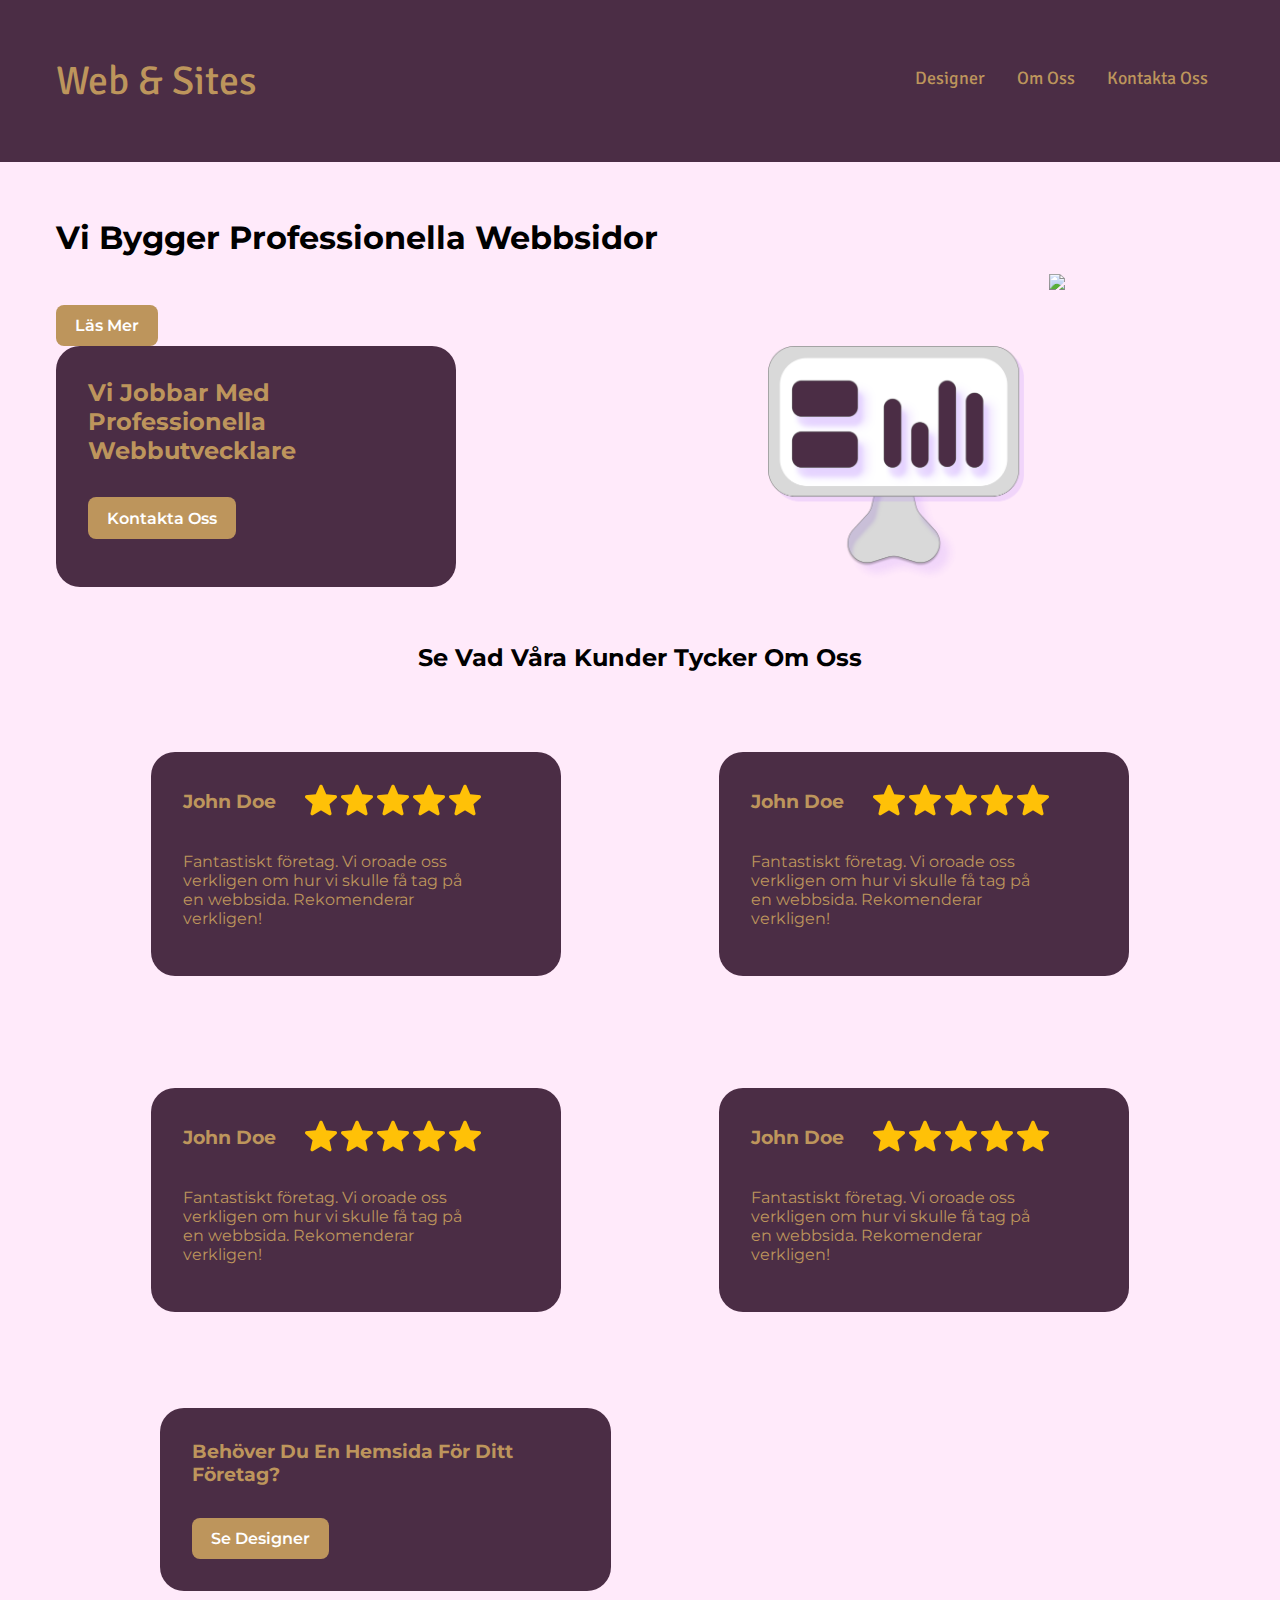
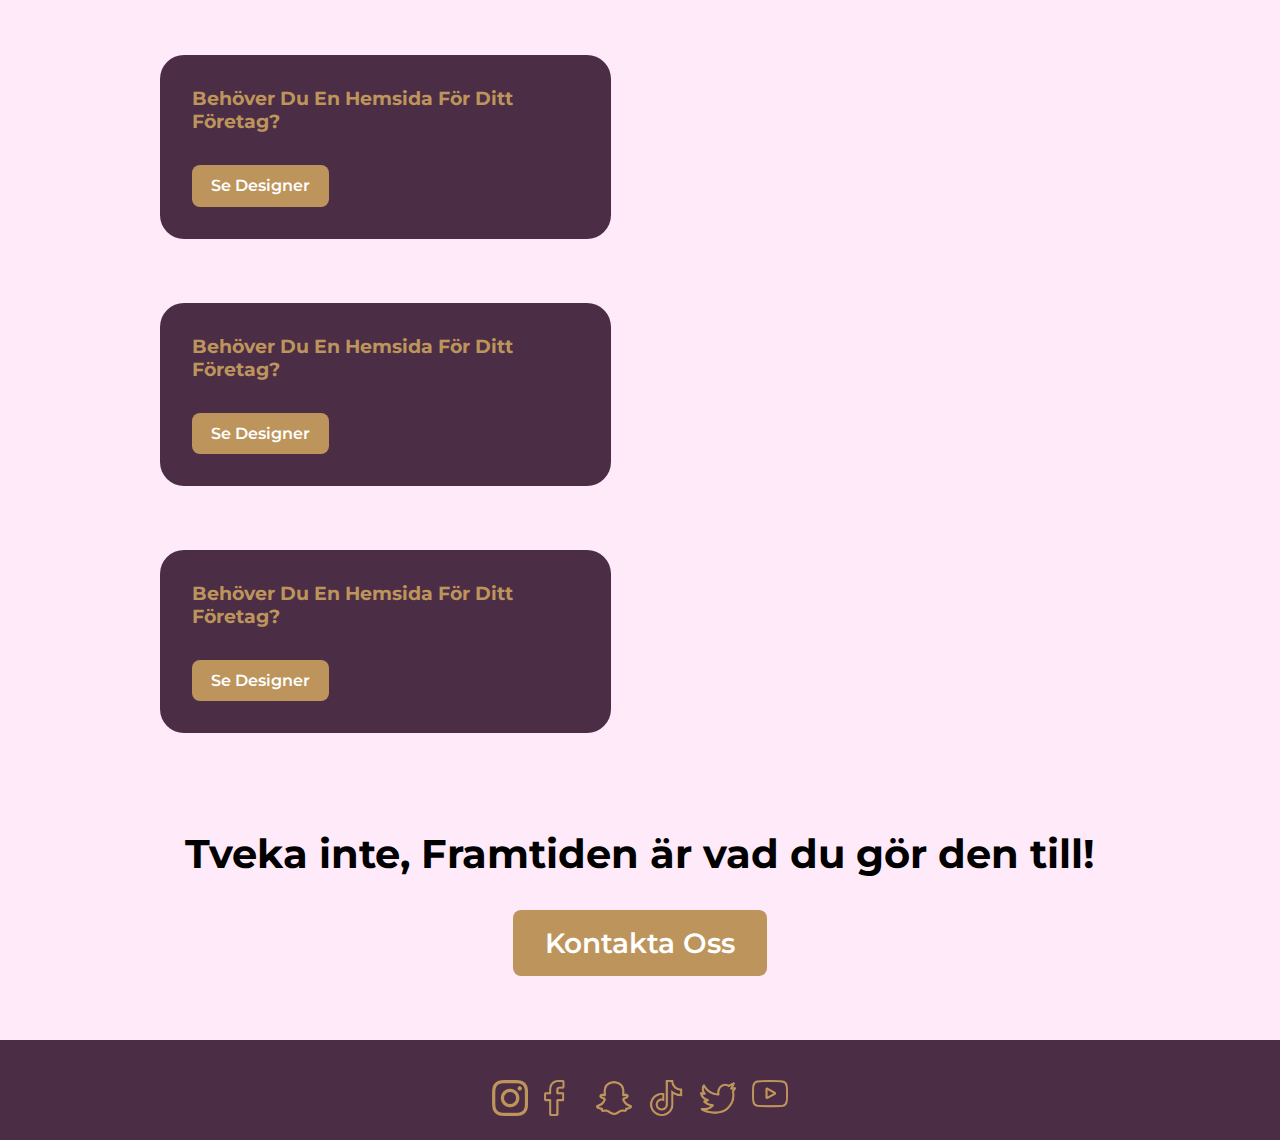
==== commit 1125c4aa: "Version: 0.1.20" ====
--- a/pages/index.html
+++ b/pages/index.html
@@ -12,7 +12,7 @@
     <body>
         <header class="main-header">
             <div class="logo-container">
-                <p class="ff-logo fs-900">Web & Sites UF</p>
+                <p class="ff-logo fs-900">Web & Sites</p>
             </div>
             <nav>
                 <a class="ff-logo fs-300" href="/pages/designer.html">Designer</a>
@@ -101,16 +101,40 @@
                     </footer>
                 </div>
             </header>
-            <footer>
-                
+            <footer class="offer-footer">
+                <div class="offer-holder">
+                    <div class="card offer">
+                        <h3>Behöver Du En Hemsida För Ditt Företag?</h3>
+                        <a class="gold-btn">Se Designer</a>
+                    </div>
+                    <div class="card offer">
+                        <h3>Behöver Du En Hemsida För Ditt Företag?</h3>
+                        <a class="gold-btn">Se Designer</a>
+                    </div>
+                    <div class="card offer">
+                        <h3>Behöver Du En Hemsida För Ditt Företag?</h3>
+                        <a class="gold-btn">Se Designer</a>
+                    </div>
+                    <div class="card offer">
+                        <h3>Behöver Du En Hemsida För Ditt Företag?</h3>
+                        <a class="gold-btn">Se Designer</a>
+                    </div>
+                </div>
             </footer>
             <aside>
                 <h2 class="fs-900 text-dark">Tveka inte, Framtiden är vad du gör den till!</h2>
                 <a class="gold-btn contact-us-bottom fs-600">Kontakta Oss</a>
             </aside>
         </main>
-        <footer>
-
+        <footer class="main-footer">
+            <section class="social-media-holder">
+                <img src="/images/instagram.png">
+                <img src="/images/facebook.png">
+                <img src="/images/snapchat.png">
+                <img src="/images/tik-tok.png">
+                <img src="/images/twitter.png">
+                <img src="/images/youtube.png">
+            </section>
         </footer>
     </body>
 </html>--- a/styles/utility.css
+++ b/styles/utility.css
@@ -10,9 +10,10 @@
 
     --clr-primary: var(--clr-purple);
     --clr-secondary: var(--clr-gold);
+    --text-gold: var(--clr-gold);
     --text-light: var(--clr-white-600);
     --text-dark: var(--clr-black);
-    --clr-text-primary: var(--text-light);
+    --clr-text-primary: var(--text-gold);
     --clr-text-secondary: var(--text-dark);
     --clr-body: var(--clr-white-400);
 
@@ -47,7 +48,7 @@
 html, body { height: 100%; width: 100%; margin: 0; }
 div {height: 100%}
 
-.ff-logo { font-family: var(--ff-logo)}
+.ff-logo { font-family: var(--ff-logo);}
 
 .fw-400 { font-weight: var(--fw-400);}
 .fw-500 { font-weight: var(--fw-500);}
--- a/styles/style.css
+++ b/styles/style.css
@@ -79,8 +79,9 @@
 }
 
 .monitor {
-    height: 21.5rem;
-    margin-left: 50rem;
+    position: absolute;
+    width: 20%;
+    right: 20%;
 }
 
 main {
@@ -96,12 +97,13 @@
     flex-wrap: wrap;
     justify-content: space-around;
     gap: 7rem;
-    width: 70%;
+    width: 80%;
     margin: 5rem auto;
 }
 
 .header-main-body .testimonial {
     width: 40%;
+    padding: 2rem 5rem 3rem 2rem;
 }
 
 .testimonial p {
@@ -110,13 +112,14 @@
 
 .star-holder img {
     width: 2rem;
-    margin: 0 0.5rem;
+    margin: 0 0rem;
 }
 
 .testimonial header {
     display: flex;
     align-items: center;
     justify-content: space-between;
+    gap: 1rem;
 }
 
 main aside {
@@ -131,3 +134,46 @@
     padding: 1rem 2rem;
 }
 
+.offer-footer {
+    margin: 6rem 0rem;
+    display: flex;
+    justify-content: center;
+}
+
+.offer-holder {
+    display: flex;
+    flex-wrap: wrap;
+    justify-content: space-between;
+    width: 75%;
+    gap: 4rem;
+}
+
+
+.offer {
+    width: 47%;
+    padding: 2rem;
+    margin: 0;
+}
+
+.offer h3 {
+    margin-bottom: 2rem;
+}
+
+.main-footer {
+    background-color: var(--clr-primary);
+    padding: 0.5rem 1.4rem;
+    margin-top: 4rem;
+}
+
+.social-media-holder {
+    display: flex;
+    flex-direction: row;
+    justify-content: center;
+    align-items: flex-end;
+    margin: 2rem 1rem 1rem;
+}
+
+.main-footer img {
+    width: 3%;
+    margin: 0 0.5rem;
+}
